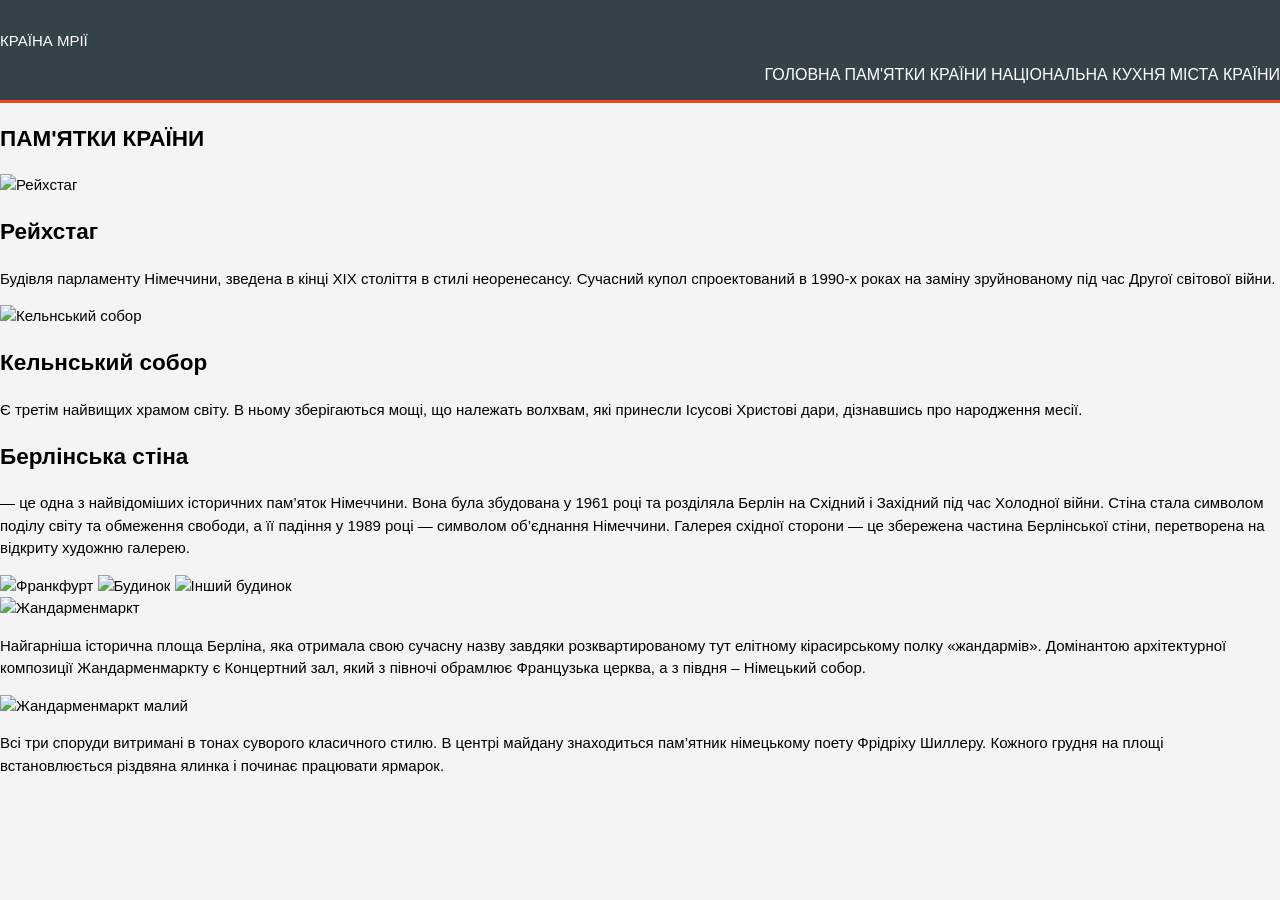
==== index.html @ b50834eb "Update index.html" ====
<!DOCTYPE html>
<html lang="ru">
<head>
  <meta charset="UTF-8">
  <meta name="viewport" content="width=device-width, initial-scale=1.0">
  <title>Країна мрії</title>
  <link href="https://fonts.googleapis.com/css2?family=Montserrat:wght@300;400;600&family=Playfair+Display:ital@0;1&display=swap" rel="stylesheet">

  <link rel="stylesheet" href="style.css">
</head>
<body>

<header>
  <div class="logo">КРАЇНА МРІЇ</div>
  <nav>
    <a href="#">ГОЛОВНА</a>
    <a href="#">ПАМ'ЯТКИ КРАЇНИ</a>
    <a href="#">НАЦІОНАЛЬНА КУХНЯ</a>
    <a href="#">МІСТА КРАЇНИ</a>
  </nav>
</header>

<section class="hero"></section>
<section class="intro"> 
  <h1>ПАМ'ЯТКИ КРАЇНИ</h1>
</section>
<div class="line"></div>
<div class="dot"></div>

<section class="events">
  <div class="event-card">
    <img src="https://mklub.com.ua/wp-content/uploads/2024/07/002-6.jpg" alt="Рейхстаг">
    <div class="event-text">
      <h2>Рейхстаг</h2>
      <p>Будівля парламенту Німеччини, зведена в кінці XIX століття в стилі неоренесансу. Сучасний купол спроектований в 1990-х роках на заміну зруйнованому під час Другої світової війни.</p>
    </div>
  </div>
  <div class="event-card">
    <img src="https://mklub.com.ua/wp-content/uploads/2024/07/005-6.jpg" alt="Кельнський собор">
    <div class="event-text">
      <h2>Кельнський собор</h2>
      <p>Є третім найвищих храмом світу. В ньому зберігаються мощі, що належать волхвам, які принесли Ісусові Христові дари, дізнавшись про народження месії.</p>
    </div>
  </div>
</section>

<section class="travel-section">
  <div class="travel-text-column">
    <h1>Берлінська стіна</h1>
    <p>— це одна з найвідоміших історичних пам’яток Німеччини. Вона була збудована у 1961 році та розділяла Берлін на Східний і Західний під час Холодної війни. Стіна стала символом поділу світу та обмеження свободи, а її падіння у 1989 році — символом об’єднання Німеччини. Галерея східної сторони — це збережена частина Берлінської стіни, перетворена на відкриту художню галерею.</p>
  </div>    
  <div class="carousel-images">
    <img src="https://aristipp.com/wp-content/uploads/2025/07/Frankfurt-am-Main.jpg" alt="Франкфурт">
    <img src="https://senfil.net/uploads/posts/2021-08/senfil.net_1629647332_1.jpg" alt="Будинок">
    <img src="https://senfil.net/uploads/posts/2021-08/senfil.net_1629647332_1.jpg" alt="Інший будинок">
  </div>
</section>

<section class="museum">
  <div class="big">
    <img src="https://mklub.com.ua/wp-content/uploads/2021/10/018.jpg" alt="Жандарменмаркт">
    <p>Найгарніша історична площа Берліна, яка отримала свою сучасну назву завдяки розквартированому тут елітному кірасирському полку «жандармів». Домінантою архітектурної композиції Жандарменмаркту є Концертний зал, який з півночі обрамлює Французька церква, а з півдня – Німецький собор.</p>
  </div>
  <div class="right">
    <div class="small">
      <img src="https://mklub.com.ua/wp-content/uploads/2021/10/018.jpg" alt="Жандарменмаркт малий">
      <p>Всі три споруди витримані в тонах суворого класичного стилю. В центрі майдану знаходиться пам’ятник німецькому поету Фрідріху Шиллеру. Кожного грудня на площі встановлюється різдвяна ялинка і починає працювати ярмарок.</p>
    </div>
  </div>
</section>

</body>
</html>
---- style.css ----
body{
  font: 15px/1.5 Arial, Helvetica,sans-serif;
  padding:0;
  margin:0;
  background-color:#f4f4f4;
}

/* Global */
.container{
  width:80%;
  margin:auto;
  overflow:hidden;
}

ul{
  margin:0;
  padding:0;
}

.button_1{
  height:38px;
  background:#e8491d;
  border:0;
  padding-left: 20px;
  padding-right:20px;
  color:#ffffff;
}

.dark{
  padding:15px;
  background:#35424a;
  color:#ffffff;
  margin-top:10px;
  margin-bottom:10px;
}

/* Header **/
header{
  background:#35424a;
  color:#ffffff;
  padding-top:30px;
  min-height:70px;
  border-bottom:#e8491d 3px solid;
}

header a{
  color:#ffffff;
  text-decoration:none;
  text-transform: uppercase;
  font-size:16px;
}

header li{
  float:left;
  display:inline;
  padding: 0 20px 0 20px;
}

header #branding{
  float:left;
}

header #branding h1{
  margin:0;
}

header nav{
  float:right;
  margin-top:10px;
}

header .highlight, header .current a{
  color:#e8491d;
  font-weight:bold;
}

header a:hover{
  color:#cccccc;
  font-weight:bold;
}

/* Showcase */
#showcase{
  min-height:400px;
  background:url('../img/showcase.jpg') no-repeat;
  background-position: center;
  background-size: cover;
  text-align:center;
  color:#ffffff;
}

#showcase h1{
  margin-top:100px;
  font-size:55px;
  margin-bottom:10px;
}

#showcase p{
  font-size:20px;
}

/* Newsletter */
#newsletter{
  padding:15px;
  color:#ffffff;
  background:#35424a
}

#newsletter h1{
  float:left;
}

#newsletter form {
  float:right;
  margin-top:15px;
}

#newsletter input[type="email"]{
  padding:4px;
  height:25px;
  width:250px;
}

/* Boxes */
#boxes{
  margin-top:20px;
}

#boxes .box{
  float:left;
  text-align: center;
  width:30%;
  padding:10px;
}

#boxes .box img{
  width:90px;
}

/* Sidebar */
aside#sidebar{
  float:right;
  width:30%;
  margin-top:10px;
}

aside#sidebar .quote input, aside#sidebar .quote textarea{
  width:90%;
  padding:5px;
}

/* Main-col */
article#main-col{
  float:left;
  width:65%;
}

/* Services */
ul#services li{
  list-style: none;
  padding:20px;
  border: #cccccc solid 1px;
  margin-bottom:5px;
  background:#e6e6e6;
}

footer{
  padding:20px;
  margin-top:20px;
  color:#ffffff;
  background-color:#e8491d;
  text-align: center;
}

/* Media Queries */
@media(max-width: 768px){
  header #branding,
  header nav,
  header nav li,
  #newsletter h1,
  #newsletter form,
  #boxes .box,
  article#main-col,
  aside#sidebar{
    float:none;
    text-align:center;
    width:100%;
  }

  header{
    padding-bottom:20px;
  }

  #showcase h1{
    margin-top:40px;
  }

  #newsletter button, .quote button{
    display:block;
    width:100%;
  }

  #newsletter form input[type="email"], .quote input, .quote textarea{
    width:100%;
    margin-bottom:5px;
  }
}
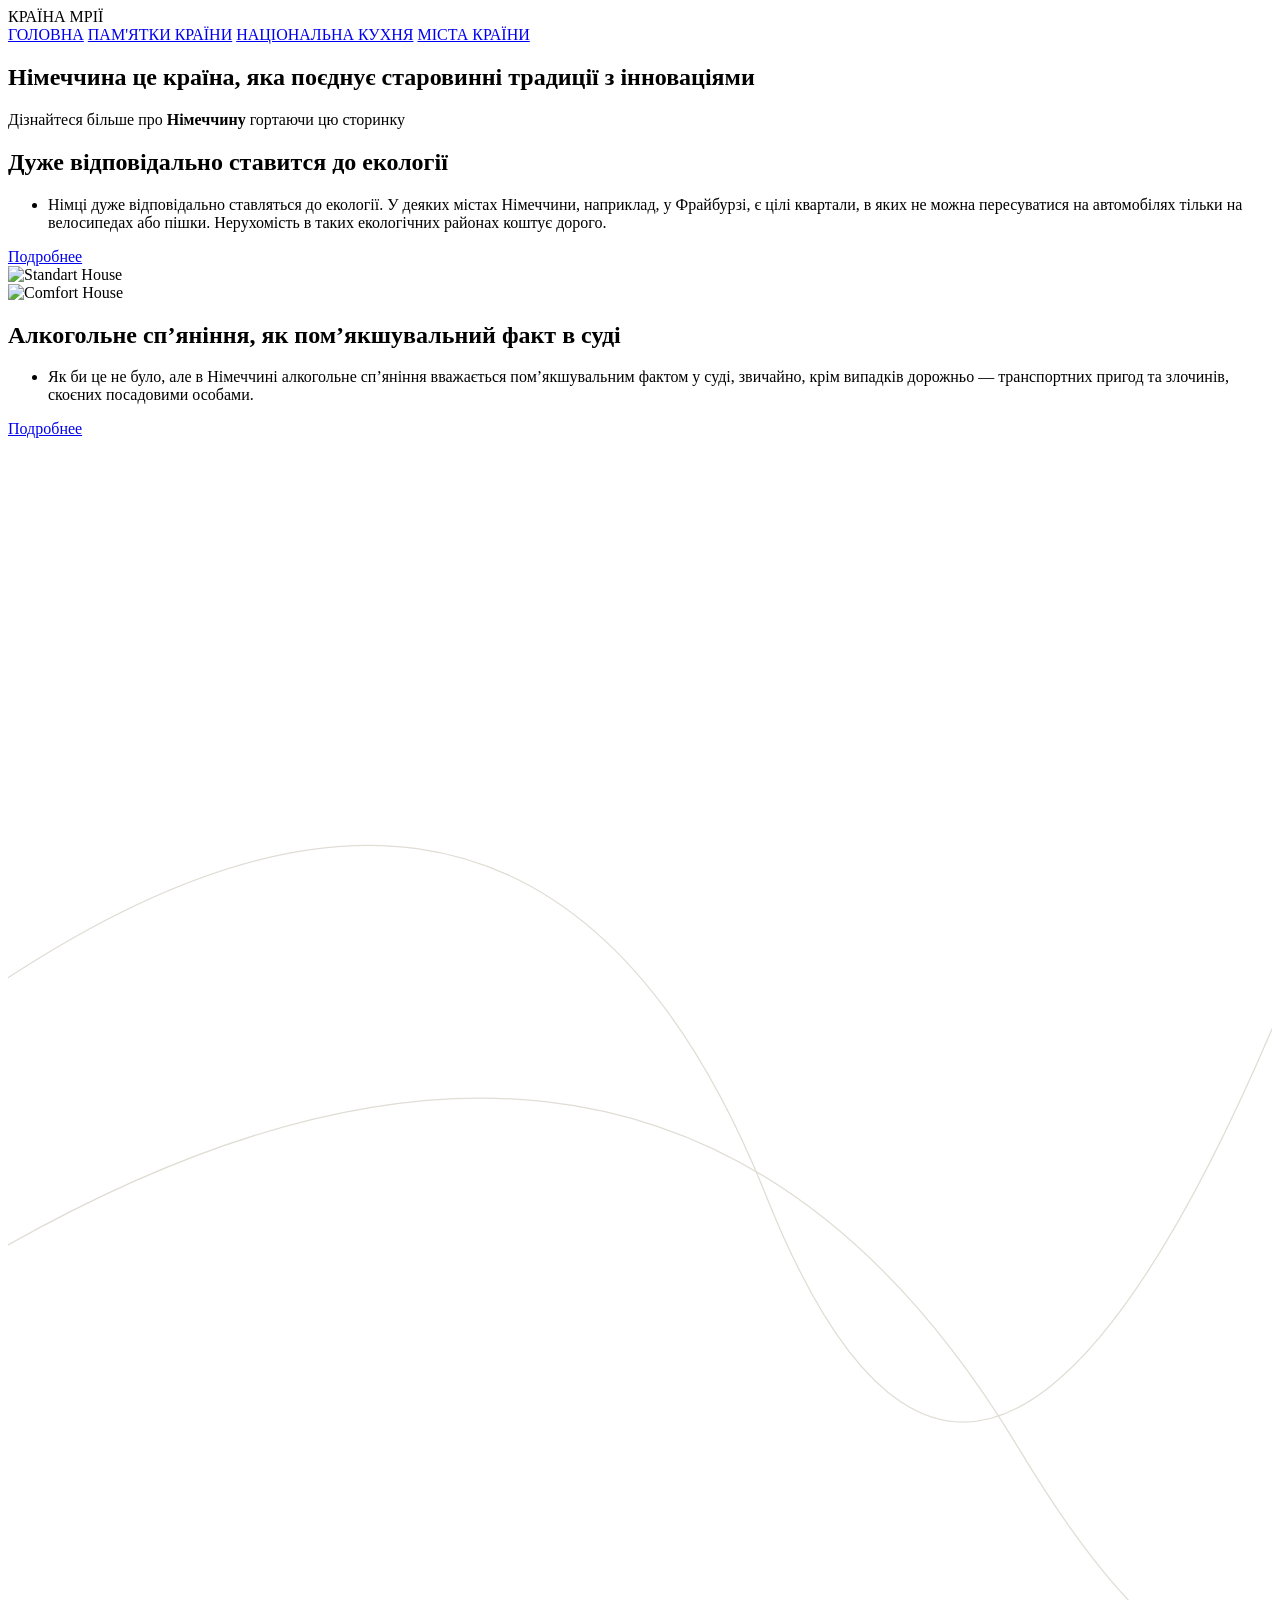
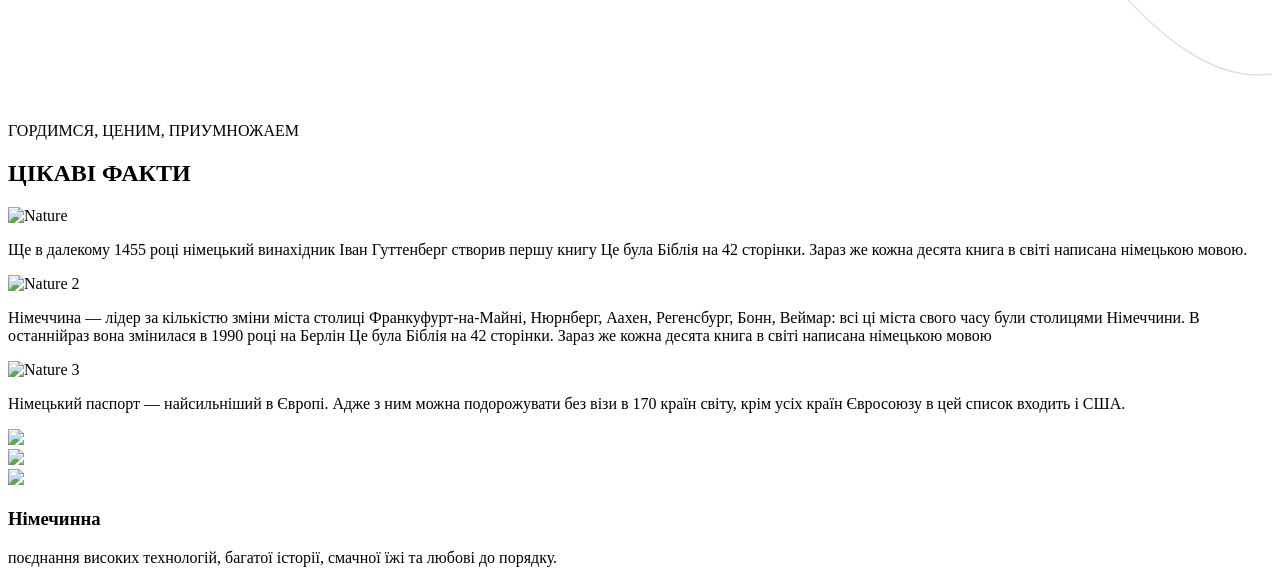
==== commit 656052af: "Add files via upload" ====
--- a/index.html
+++ b/index.html
@@ -1,73 +1,126 @@
 <!DOCTYPE html>
 <html lang="ru">
 <head>
-  <meta charset="UTF-8">
-  <meta name="viewport" content="width=device-width, initial-scale=1.0">
-  <title>Країна мрії</title>
-  <link href="https://fonts.googleapis.com/css2?family=Montserrat:wght@300;400;600&family=Playfair+Display:ital@0;1&display=swap" rel="stylesheet">
-
-  <link rel="stylesheet" href="style.css">
-</head>
-<body>
+ 
+    <meta charset="UTF-8">
+    <meta name="viewport" content="width=device-width, initial-scale=1.0">
+    <title>Країна мрії</title>
+    <link href="https://fonts.googleapis.com/css2?family=Montserrat:wght@300;400;600&family=Playfair+Display:ital@0;1&display=swap" rel="stylesheet"> 
+  <body>
 
 <header>
-  <div class="logo">КРАЇНА МРІЇ</div>
-  <nav>
-    <a href="#">ГОЛОВНА</a>
-    <a href="#">ПАМ'ЯТКИ КРАЇНИ</a>
-    <a href="#">НАЦІОНАЛЬНА КУХНЯ</a>
-    <a href="#">МІСТА КРАЇНИ</a>
-  </nav>
-</header>
+    <div class="logo">КРАЇНА МРІЇ</div>
+    <nav>
+        <a href="#">ГОЛОВНА</a>
+        <a href="#">ПАМ'ЯТКИ КРАЇНИ</a>
+        <a href="#">НАЦІОНАЛЬНА КУХНЯ</a>
+        <a href="#">МІСТА КРАЇНИ</a>
+       
+    </nav>
+    </header>
+    <section class="hero"></section>
+<section class="intro">
+    <h1>Німеччина це країна, яка поєднує старовинні традиції з інноваціями</h1>
+  <div class="divider-container">
+    <div class="line"></div>
+    <div class="dot"></div>
+    <div class="line"></div>
+</div>
+    <p> Дізнайтеся більше про<strong> Німеччину</strong> гортаючи цю сторинку</p>
+</section>
+     
+    <section class="house-section">
+    <div class="house-card">
+        <div class="house-info">
+            <h2>Дуже відповідально ставится до екології</h2>
+            <ul>
+                <li>Німці дуже відповідально ставляться до екології. У деяких містах
 
-<section class="hero"></section>
-<section class="intro"> 
-  <h1>ПАМ'ЯТКИ КРАЇНИ</h1>
+Німеччини, наприклад, у Фрайбурзі, є цілі квартали, в яких не можна пересуватися на автомобілях тільки на велосипедах або пішки. Нерухомість в таких екологічних районах коштує дорого.</li>
+               
+            </ul>
+            <a href="#" class="btn-more">Подробнее</a>
+        </div>
+        <img src="https://ecoaction.org.ua/wp-content/uploads/2020/06/economy-environment.jpg" alt="Standart House" class="house-image">
+    </div>
+
+    <div class="house-card reverse">
+        <img src="https://sfera.fm/assets/media/articles/94995/d87fa5a814514f7e0141b5ea3ff4baeaf63dd968.jpg" alt="Comfort House" class="house-image">
+        <div class="house-info">
+            <h2>Алкогольне сп’яніння, як пом’якшувальний факт в суді</h2>
+            <ul>
+                <li>Як би це не було, але в Німеччині алкогольне сп’яніння вважається пом’якшувальним фактом у суді, звичайно, крім випадків дорожньо — транспортних пригод та злочинів, скоєних посадовими особами. </li>
+                
+            </ul>
+            <a href="#" class="btn-more">Подробнее</a>
+                  </div>
+    </div>
 </section>
-<div class="line"></div>
-<div class="dot"></div>
+    <div class="background-decor">
+        <svg viewBox="0 0 1000 1000" preserveAspectRatio="none">
+            <path d="M-100,500 Q400,100 600,600 T1100,200" fill="none" stroke="#e0ddd5" stroke-width="1"/>
+            <path d="M-100,700 Q500,300 800,800 T1200,400" fill="none" stroke="#e0ddd5" stroke-width="1"/>
+        </svg>
+    </div>
 
-<section class="events">
-  <div class="event-card">
-    <img src="https://mklub.com.ua/wp-content/uploads/2024/07/002-6.jpg" alt="Рейхстаг">
-    <div class="event-text">
-      <h2>Рейхстаг</h2>
-      <p>Будівля парламенту Німеччини, зведена в кінці XIX століття в стилі неоренесансу. Сучасний купол спроектований в 1990-х роках на заміну зруйнованому під час Другої світової війни.</p>
-    </div>
+    
+        <main class="container">
+        <section class="mission-header">
+            <p class="subtitle">ГОРДИМСЯ, ЦЕНИМ, ПРИУМНОЖАЕМ</p>
+            <h1 class="main-title">ЦІКАВІ ФАКТИ</h1>
+        </section>
+
+        <section class="mission-grid">
+            <div class="mission-item">
+                <div class="image-wrapper">
+                    <img src="https://book24.ua/upload/iblock/2f2/2f24f0cec53d815748d86e363797138b.jpg" alt="Nature">
+                </div>
+                <p class="description">
+                   Ще в далекому 1455 році німецький винахідник Іван Гуттенберг створив першу книгу
+      Це була Біблія на 42 сторінки. Зараз же кожна десята книга в світі написана німецькою мовою.
+                </p>
+            </div>
+
+            <div class="mission-item">
+                <div class="image-wrapper">
+                    <img src="https://pohcdn.com/sites/default/files/styles/paragraph__live_banner__lb_image__1880bp/public/live_banner/germany-0.jpg" alt="Nature 2">
+                </div>
+                <p class="description">
+                    Німеччина — лідер за кількістю зміни міста столиці
+    
+      Франкуфурт-на-Майні, Нюрнберг, Аахен, Регенсбург, Бонн, Веймар: всі ці міста свого часу були столицями Німеччини. В останнійраз вона змінилася в 1990 році на Берлін      Це була Біблія на 42 сторінки. Зараз же кожна десята книга в світі написана німецькою мовою
+                </p>
+            </div>
+
+            <div class="mission-item">
+                <div class="image-wrapper">
+                    <img src="https://www.timetax.pl/wp-content/uploads/2024/08/munch-1-1024x505.png.webp" alt="Nature 3">
+                </div>
+                <p class="description">
+                    Німецький паспорт — найсильніший в Європі.
+    
+    Адже з ним можна подорожувати без візи в 170 країн світу, крім усіх країн Євросоюзу в цей список входить і США.
+                </p>
+            </div>
+        </section>
+          <div class="cards">
+
+  <div class="card">
+    <img src=" https://encrypted-tbn0.gstatic.com/images?q=tbn:ANd9GcTvtgXDluDqaObwV7pz-eYmj_T4MxXREr8Cc8jI2WtOKA&s=10">
   </div>
-  <div class="event-card">
-    <img src="https://mklub.com.ua/wp-content/uploads/2024/07/005-6.jpg" alt="Кельнський собор">
-    <div class="event-text">
-      <h2>Кельнський собор</h2>
-      <p>Є третім найвищих храмом світу. В ньому зберігаються мощі, що належать волхвам, які принесли Ісусові Христові дари, дізнавшись про народження месії.</p>
-    </div>
+
+  <div class="card">
+    <img src="https://encrypted-tbn0.gstatic.com/images?q=tbn:ANd9GcTJXT5QLU2t-krlLWktOmD2DzXoxKh-3HcHkA&s">
   </div>
-</section>
 
-<section class="travel-section">
-  <div class="travel-text-column">
-    <h1>Берлінська стіна</h1>
-    <p>— це одна з найвідоміших історичних пам’яток Німеччини. Вона була збудована у 1961 році та розділяла Берлін на Східний і Західний під час Холодної війни. Стіна стала символом поділу світу та обмеження свободи, а її падіння у 1989 році — символом об’єднання Німеччини. Галерея східної сторони — це збережена частина Берлінської стіни, перетворена на відкриту художню галерею.</p>
-  </div>    
-  <div class="carousel-images">
-    <img src="https://aristipp.com/wp-content/uploads/2025/07/Frankfurt-am-Main.jpg" alt="Франкфурт">
-    <img src="https://senfil.net/uploads/posts/2021-08/senfil.net_1629647332_1.jpg" alt="Будинок">
-    <img src="https://senfil.net/uploads/posts/2021-08/senfil.net_1629647332_1.jpg" alt="Інший будинок">
+  <div class="card">
+    <img src="https://blog.likebus.ua/wp-content/uploads/2025/08/pravila-1024x768.webp">
   </div>
-</section>
 
-<section class="museum">
-  <div class="big">
-    <img src="https://mklub.com.ua/wp-content/uploads/2021/10/018.jpg" alt="Жандарменмаркт">
-    <p>Найгарніша історична площа Берліна, яка отримала свою сучасну назву завдяки розквартированому тут елітному кірасирському полку «жандармів». Домінантою архітектурної композиції Жандарменмаркту є Концертний зал, який з півночі обрамлює Французька церква, а з півдня – Німецький собор.</p>
-  </div>
-  <div class="right">
-    <div class="small">
-      <img src="https://mklub.com.ua/wp-content/uploads/2021/10/018.jpg" alt="Жандарменмаркт малий">
-      <p>Всі три споруди витримані в тонах суворого класичного стилю. В центрі майдану знаходиться пам’ятник німецькому поету Фрідріху Шиллеру. Кожного грудня на площі встановлюється різдвяна ялинка і починає працювати ярмарок.</p>
-    </div>
-  </div>
-</section>
-
-</body>
-</html>
+</div>
+          <div class="content-center">
+    <h3>Німечинна</h3>
+    <p>поєднання високих технологій, багатої історії, смачної їжі та любові до порядку.</p>
+</div>
+          </head>
+  </body>
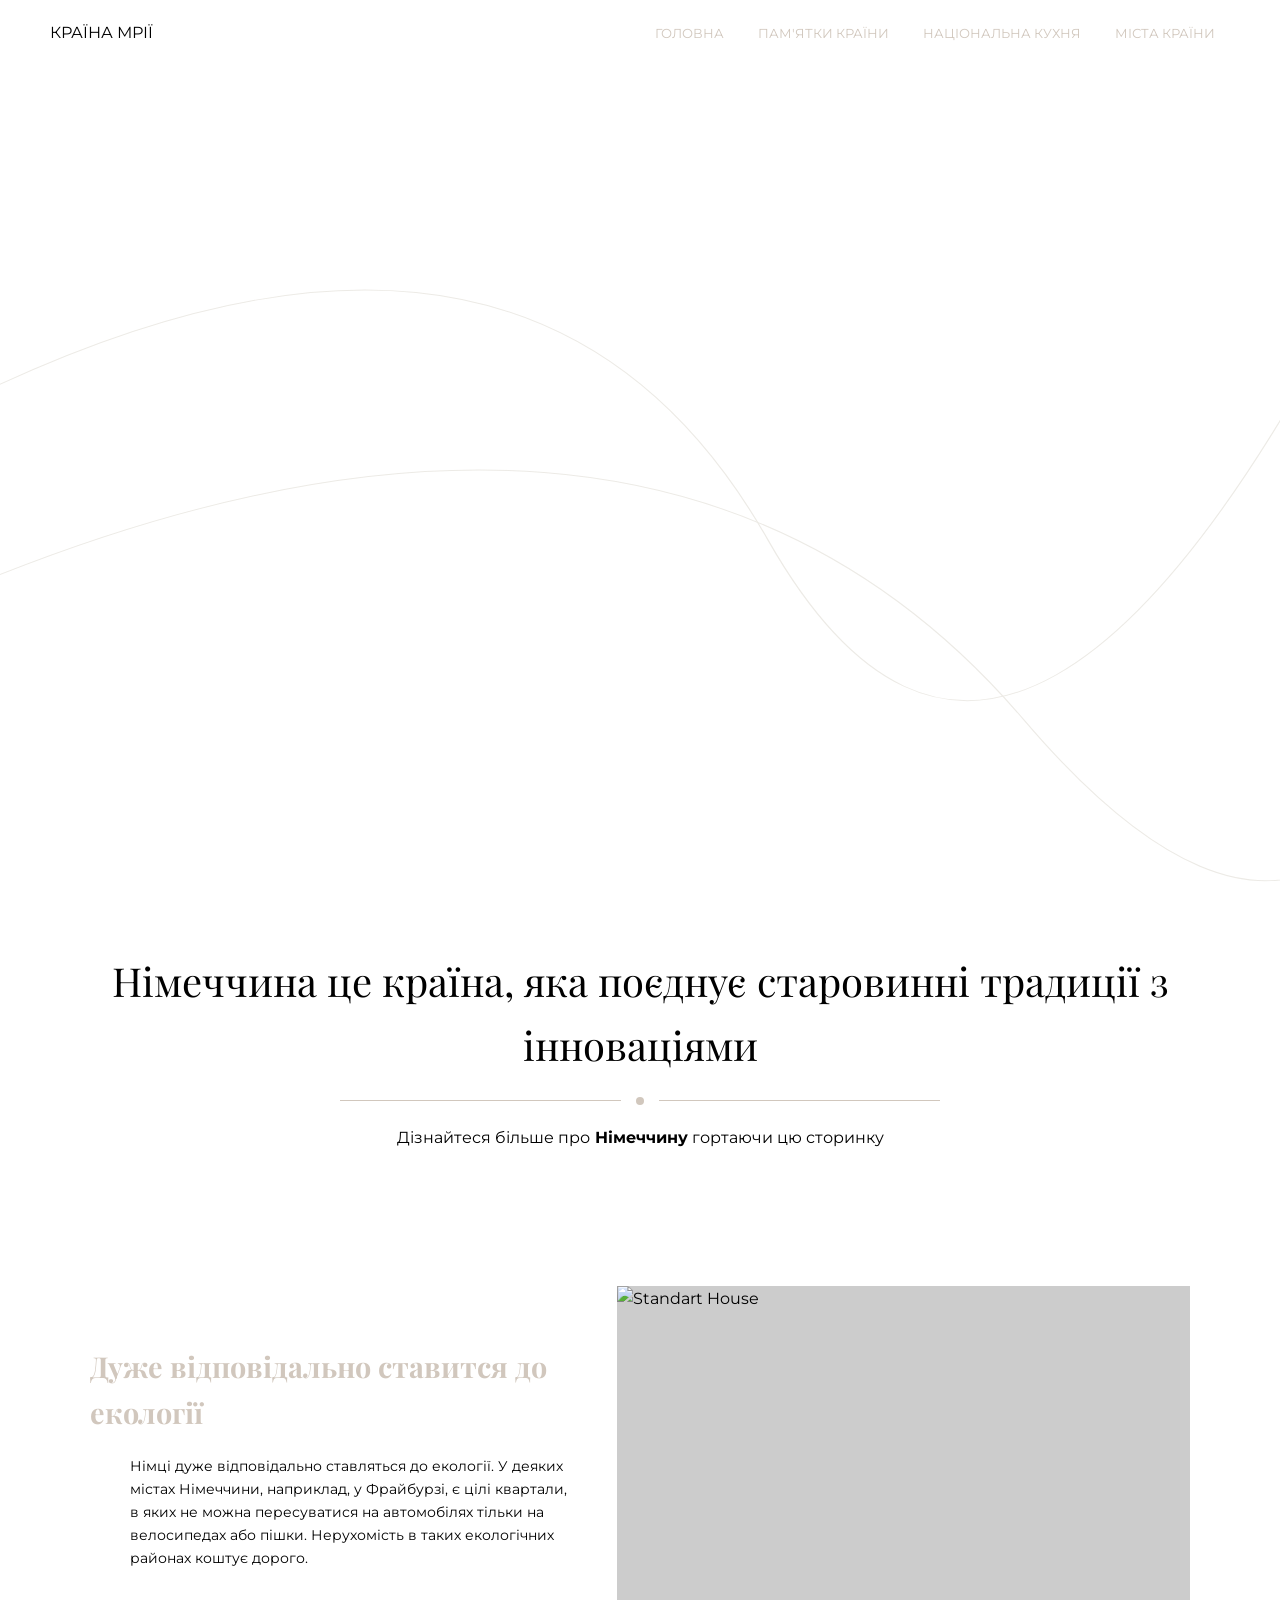
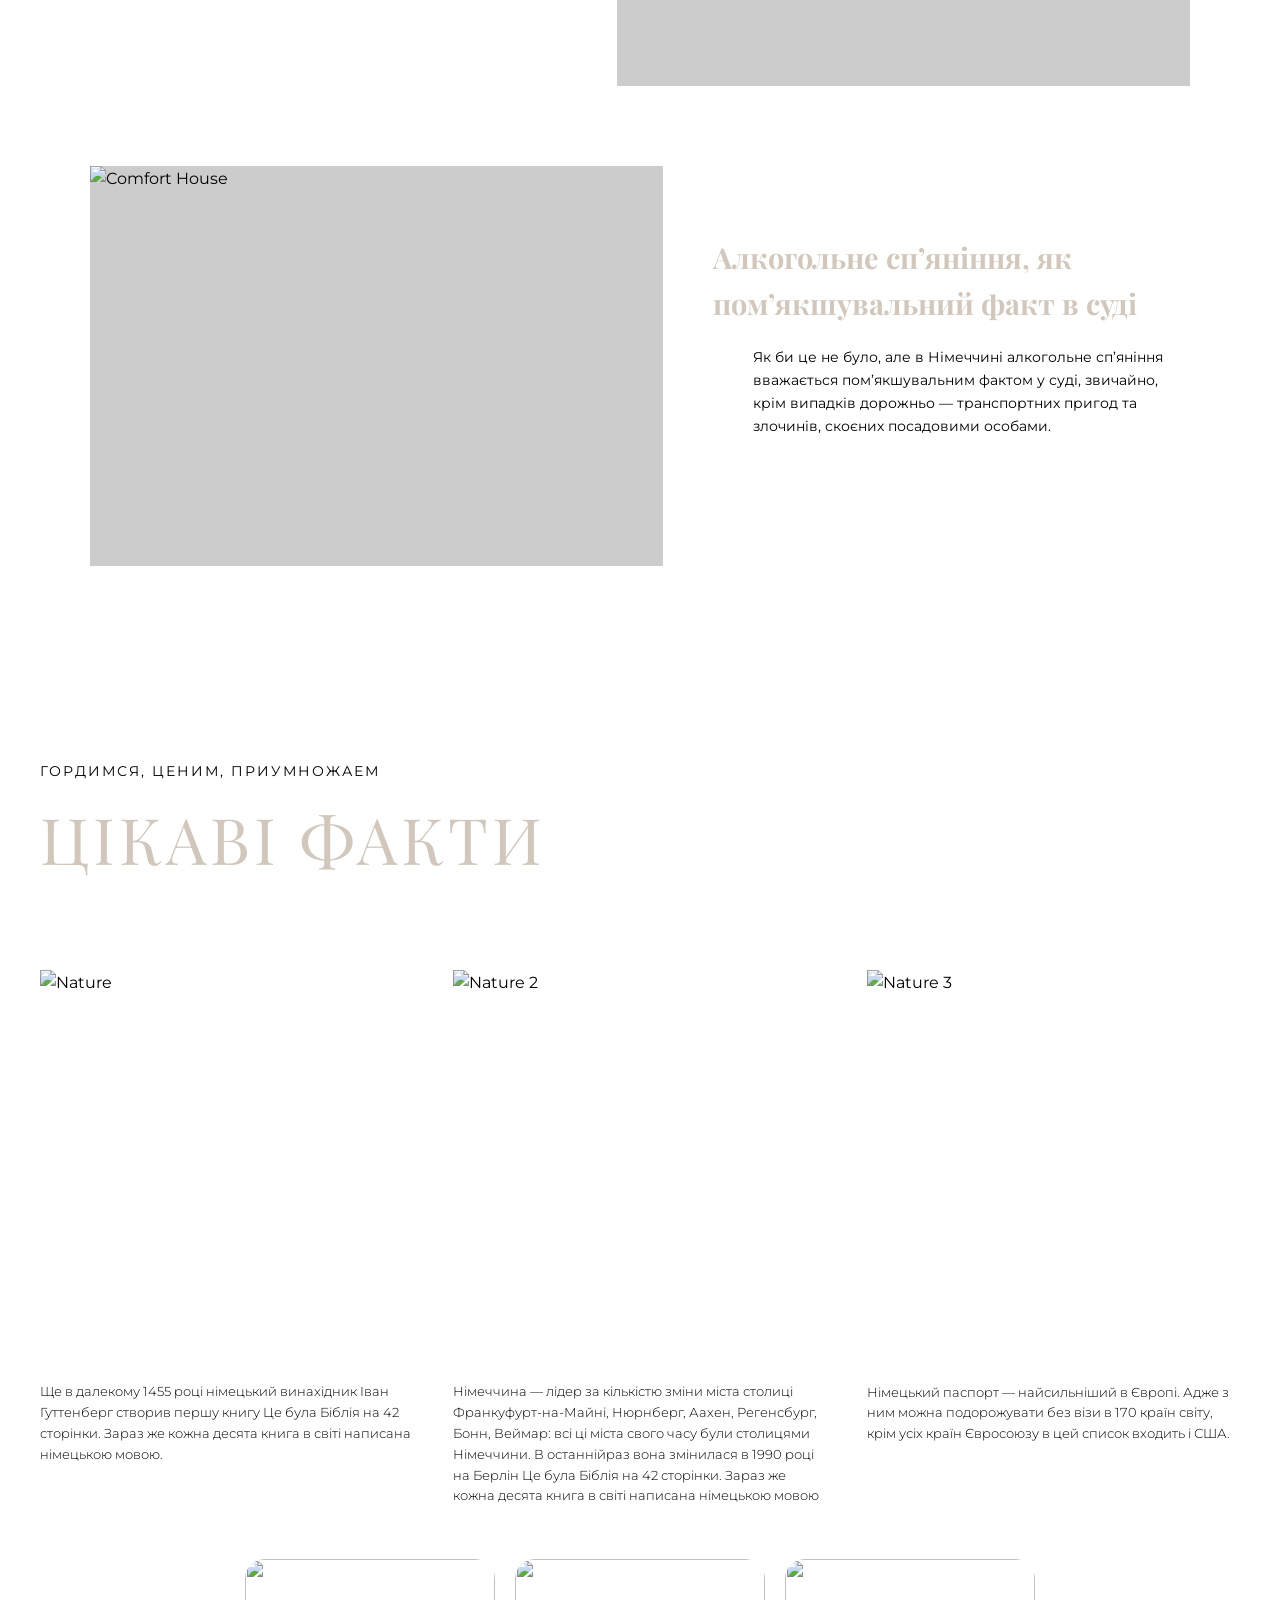
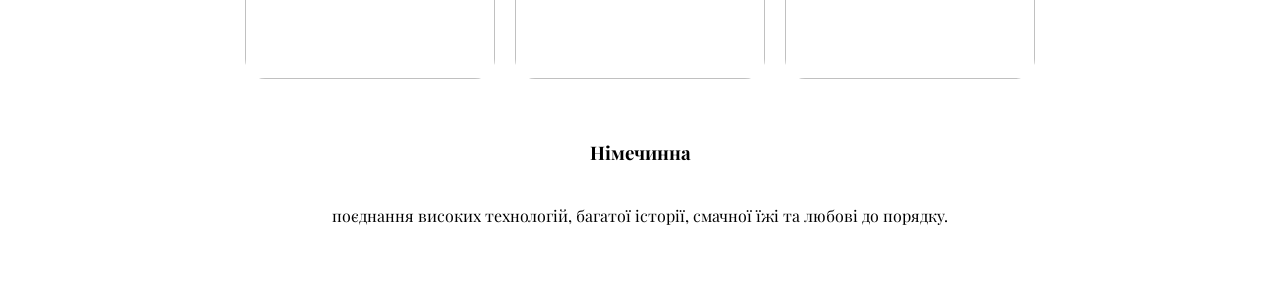
==== commit 193ca45b: "Update index.html" ====
--- a/index.html
+++ b/index.html
@@ -1,12 +1,13 @@
 <!DOCTYPE html>
 <html lang="ru">
 <head>
- 
     <meta charset="UTF-8">
     <meta name="viewport" content="width=device-width, initial-scale=1.0">
     <title>Країна мрії</title>
     <link href="https://fonts.googleapis.com/css2?family=Montserrat:wght@300;400;600&family=Playfair+Display:ital@0;1&display=swap" rel="stylesheet"> 
-  <body>
+    <link rel="stylesheet" href="style.css">
+</head>
+<body>
 
 <header>
     <div class="logo">КРАЇНА МРІЇ</div>
@@ -123,4 +124,4 @@
     <p>поєднання високих технологій, багатої історії, смачної їжі та любові до порядку.</p>
 </div>
           </head>
-  </body>+  </body>
--- a/style.css
+++ b/style.css
@@ -0,0 +1,332 @@
+root {
+            --bg-color: #e5e0d8;
+            --text-color: #4a4a4a;
+            --accent-color: #8c7a6b;
+            --white: #ffffff;
+        }
+
+        body {
+            margin: 0;
+            padding: 0;
+            font-family: 'Montserrat', sans-serif;
+            background-color: var(--bg-color);
+            color: var(--text-color);
+            line-height: 1.6;
+        }
+
+        /* Header */
+        header {
+            display: flex;
+            justify-content: space-between;
+            align-items: center;
+            padding: 20px 50px;
+            background: white;
+            position: relative;
+            width: 100%;
+            box-sizing: border-box;
+            z-index: 10;
+        }
+
+
+        logo { font-weight: 600;
+          letter-spacing: 2px;
+          color:#d1c7bd; }
+       
+        nav a {
+            margin: 0 15px;
+            text-decoration: none;
+            color:  #d1c7bd;
+            font-size: 0.8rem;
+            text-transform: uppercase;
+        }
+
+        .btn-book {
+            border: 1px solid var(--white);
+            padding: 8px 20px;
+            color: var(--white);
+            text-decoration: none;
+            font-size: 0.8rem;
+        }
+
+        /* Hero Section */
+        .hero {
+            height: 80vh;
+            background: url('https://images.unsplash.com/photo-1510798831971-661eb04b3739?auto=format&fit=crop&q=80&w=2000') center/cover no-repeat;
+            display: flex;
+            align-items: flex-end;
+            padding-bottom: 50px;
+        }
+
+        
+        .intro {
+            text-align: center;
+            padding: 80px 20px;
+        }
+
+        .intro h1 {
+            font-family:'Playfair Display',serif;
+            font-weight: normal;
+            font-size: 2.5rem;
+            margin-bottom: 10px;
+         
+        }
+.divider-container {
+    display: flex;
+    align-items: center;
+    justify-content: center;
+    max-width: 600px; 
+    margin: 20px auto; 
+}
+
+
+.line {
+    flex: 1; 
+    height: 1px; 
+    background-color: #d1c7bd; 
+}
+
+
+.dot {
+    width: 8px;
+    height: 8px;
+    background-color: #d1c7bd; 
+    border-radius: 50%; 
+    margin: 0 15px; 
+}
+
+.about-block {
+  display: fl
+  align-items: center;
+  gap: 40px;
+  margin: 50px auto;
+  max-width: 1000px;
+   margin-left: 0;
+
+}
+
+
+
+
+.about {
+  justify-content: space-between;
+  align-items: flex-start;
+}
+
+.about-text {
+  width: 120%;
+  color: black;
+ 
+}
+
+.about-text p {
+  margin-bottom: 30px;
+  line-height: 1.5;
+  color:white;
+}
+.btn {
+  padding: 10px 20px;
+  background: black;
+  color: white;
+  border: none;
+  border-radius: 10px;
+  cursor: pointer;
+}
+
+        
+        .house-section {
+            max-width: 1100px;
+            margin: 0 auto;
+            padding: 40px 20px;
+        }
+
+        .house-card {
+            display: grid;
+            grid-template-columns: 1fr 1.2fr;
+            gap: 50px;
+            align-items: center;
+            margin-bottom: 80px;
+        }
+
+        .house-card.reverse {
+            grid-template-columns: 1.2fr 1fr;
+        }
+
+        .house-image {
+            width: 100%;
+            height: 400px;
+            background-color: #ccc;
+            object-fit: cover;
+        }
+
+        .house-info h2 {
+            font-size: 1.8rem;
+            margin-bottom: 20px;
+          font-family: 'Playfair Display', serif; 
+          color: #d1c7bd; 
+        }
+
+        .house-info ul li{
+            list-style: none;
+            padding: 0;
+            font-size: 0.9rem;
+          margin-bottom: 8px;
+            position: relative;
+        }
+
+            
+       
+
+        .btn-more {
+            display: inline-block;
+            margin-top: 25px;
+            padding: 10px 40px;
+            background-color: var(--accent-color);
+            color: white;
+            text-decoration: none;
+            font-size: 0.9rem;
+        }
+
+        
+        .rules-section {
+            background-color: #dfd9cf;
+            padding: 80px 50px;
+            text-align: center;
+        }
+
+        .rules-grid {
+            display: grid;
+            grid-template-columns: 1fr 1fr;
+            gap: 40px;
+            text-align: left;
+            max-width: 1100px;
+            margin: 40px auto 0;
+            font-size: 0.85rem;
+        }
+
+        .rule-item h4 { margin-bottom: 10px; text-transform: uppercase; }
+
+        @media (max-width: 768px) {
+            .house-card, .house-card.reverse { grid-template-columns: 1fr; }
+            .rules-grid { grid-template-columns: 1fr; }
+            header { flex-direction: column; gap: 15px; }
+        }
+
+.background-decor {
+    position: fixed;
+    top: 0;
+    left: 0;
+    width: 100%;
+    height: 100%;
+    z-index: -1;
+    opacity: 0.6;
+}
+
+.background-decor svg {
+    width: 100%;
+    height: 100%;
+}
+
+
+.top-nav {
+    display: flex;
+    justify-content: space-between;
+    padding: 20px 40px;
+    font-size: 12px;
+    text-transform: lowercase;
+    color: var(--text-light);
+}
+
+
+.container {
+    max-width: 1200px;
+    margin: 0 auto;
+    padding: 60px 20px;
+}
+
+.mission-header {
+    margin-bottom: 80px;
+}
+
+.subtitle {
+    font-size: 14px;
+    letter-spacing: 2px;
+    margin-bottom: 5px;
+    
+}
+
+.main-title {
+    font-family: var(--accent-font);
+    font-size: 64px;
+    font-weight: 400;
+    margin: 0;
+    letter-spacing: 4px;
+    text-transform: uppercase;
+  font-family: 'Playfair Display';
+  color: #d1c7bd; 
+}
+
+
+.mission-grid {
+    display: grid;
+    grid-template-columns: repeat(3, 1fr);
+    gap: 40px;
+    align-items: start;
+}
+
+.mission-item {
+    display: flex;
+    flex-direction: column;
+}
+
+.image-wrapper {
+    width: 100%;
+    aspect-ratio: 1 / 1;
+    overflow: hidden;
+    margin-bottom: 25px;
+}
+
+.image-wrapper img {
+    width: 100%;
+    height: 100%;
+    object-fit: cover;
+    filter: grayscale(20%);
+}
+
+.description {
+    font-size: 13px;
+    line-height: 1.6;
+    color: var(--text-main);
+    font-weight: 300;
+}
+
+.cards {
+  display: flex;
+  justify-content: center;
+  gap: 20px;
+  margin: 40px auto;
+}
+
+
+.card {
+  width: 250px;
+  height: 120px;
+  border-radius: 20px;
+  overflow: hidden; 
+}
+
+
+.card img {
+  width: 100%;
+  height: 100%;
+  object-fit: cover;
+}
+.content-center {
+    display: flex;
+    flex-direction: column; 
+    align-items: center;     
+    text-align: center;         
+    max-width: 800px;       
+    margin: 0 auto;         
+    padding: 0 20px;
+  font-family:'Playfair Display',serif;
+}
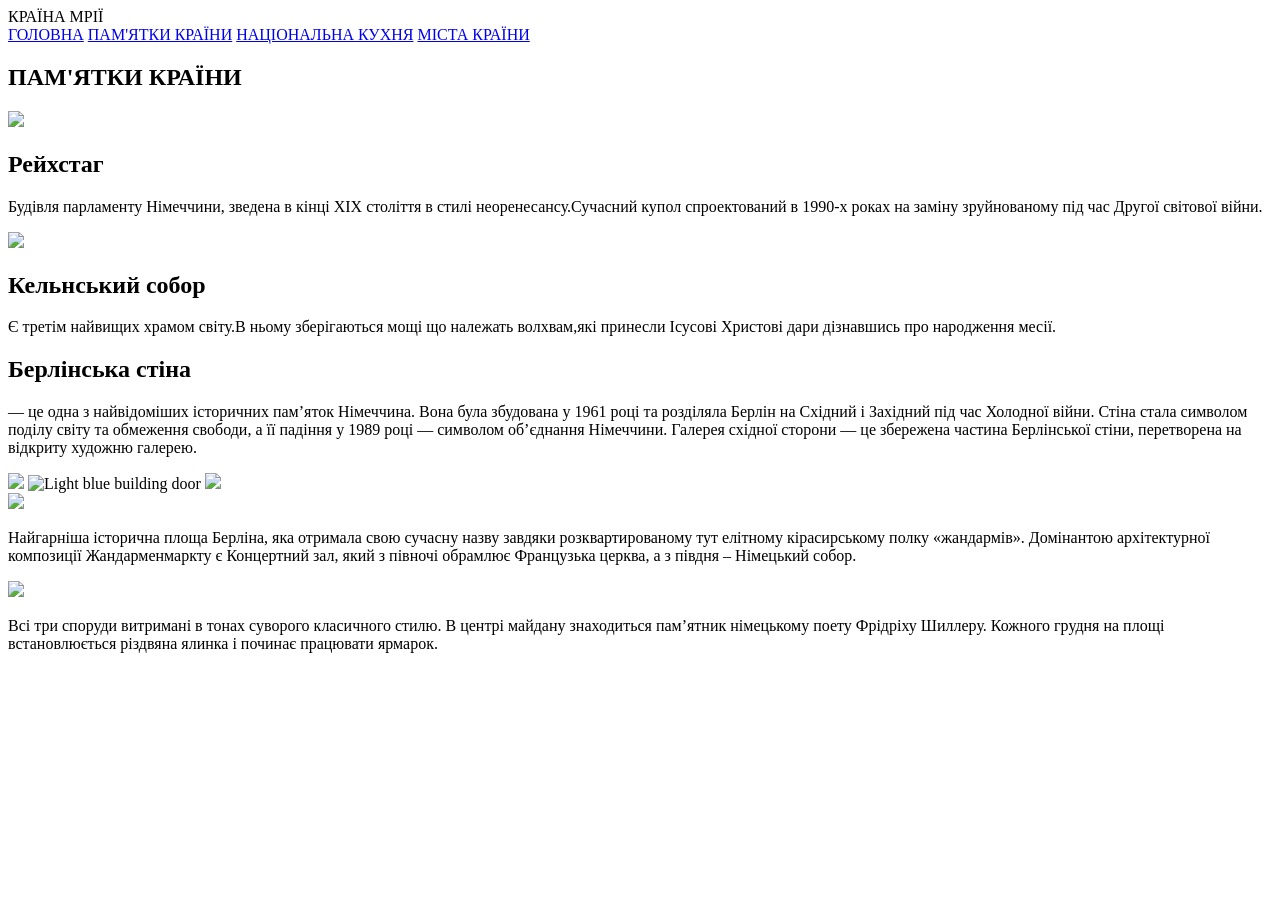
==== commit b9779222: "Add files via upload" ====
--- a/index.html
+++ b/index.html
@@ -1,13 +1,12 @@
 <!DOCTYPE html>
 <html lang="ru">
 <head>
+ 
     <meta charset="UTF-8">
     <meta name="viewport" content="width=device-width, initial-scale=1.0">
     <title>Країна мрії</title>
     <link href="https://fonts.googleapis.com/css2?family=Montserrat:wght@300;400;600&family=Playfair+Display:ital@0;1&display=swap" rel="stylesheet"> 
-    <link rel="stylesheet" href="style.css">
-</head>
-<body>
+  <body>
 
 <header>
     <div class="logo">КРАЇНА МРІЇ</div>
@@ -19,109 +18,76 @@
        
     </nav>
     </header>
+    
     <section class="hero"></section>
-<section class="intro">
-    <h1>Німеччина це країна, яка поєднує старовинні традиції з інноваціями</h1>
-  <div class="divider-container">
+    <section class="intro">
+    <h1>ПАМ'ЯТКИ КРАЇНИ</h1>
+      </section>
     <div class="line"></div>
     <div class="dot"></div>
-    <div class="line"></div>
+    <section class="events">
+
+  
+  <div class="event-card">
+    <img src="https://mklub.com.ua/wp-content/uploads/2024/07/002-6.jpg">
 </div>
-    <p> Дізнайтеся більше про<strong> Німеччину</strong> гортаючи цю сторинку</p>
+    <div class="event-text">
+      <h2>Рейхстаг</h2>
+      
+      <p>
+        Будівля парламенту Німеччини, зведена в кінці XIX століття в стилі неоренесансу.Сучасний купол спроектований в 1990-х роках на заміну зруйнованому під час Другої світової війни.       
+      </p>
+       </div>
+  <div class="event-card">
+    <img src="https://mklub.com.ua/wp-content/uploads/2024/07/005-6.jpg">
+    <iv class="event-text">
+      <h2>Кельнський собор</h2>
+      <p>
+        Є третім найвищих храмом світу.В ньому зберігаються мощі що належать волхвам,які принесли Ісусові Христові дари дізнавшись про народження месії.
+      </p>     
+    </div>
+  </div>
+
 </section>
-     
-    <section class="house-section">
-    <div class="house-card">
-        <div class="house-info">
-            <h2>Дуже відповідально ставится до екології</h2>
-            <ul>
-                <li>Німці дуже відповідально ставляться до екології. У деяких містах
-
-Німеччини, наприклад, у Фрайбурзі, є цілі квартали, в яких не можна пересуватися на автомобілях тільки на велосипедах або пішки. Нерухомість в таких екологічних районах коштує дорого.</li>
-               
-            </ul>
-            <a href="#" class="btn-more">Подробнее</a>
-        </div>
-        <img src="https://ecoaction.org.ua/wp-content/uploads/2020/06/economy-environment.jpg" alt="Standart House" class="house-image">
-    </div>
-
-    <div class="house-card reverse">
-        <img src="https://sfera.fm/assets/media/articles/94995/d87fa5a814514f7e0141b5ea3ff4baeaf63dd968.jpg" alt="Comfort House" class="house-image">
-        <div class="house-info">
-            <h2>Алкогольне сп’яніння, як пом’якшувальний факт в суді</h2>
-            <ul>
-                <li>Як би це не було, але в Німеччині алкогольне сп’яніння вважається пом’якшувальним фактом у суді, звичайно, крім випадків дорожньо — транспортних пригод та злочинів, скоєних посадовими особами. </li>
-                
-            </ul>
-            <a href="#" class="btn-more">Подробнее</a>
-                  </div>
-    </div>
-</section>
-    <div class="background-decor">
-        <svg viewBox="0 0 1000 1000" preserveAspectRatio="none">
-            <path d="M-100,500 Q400,100 600,600 T1100,200" fill="none" stroke="#e0ddd5" stroke-width="1"/>
-            <path d="M-100,700 Q500,300 800,800 T1200,400" fill="none" stroke="#e0ddd5" stroke-width="1"/>
-        </svg>
+<section class="travel-section">
+    <div class="travel-text-column">
+        <h1>Берлінська стіна</h1>
+        <p> — це одна з найвідоміших історичних пам’яток Німеччина. Вона була збудована у 1961 році та розділяла Берлін на Східний і Західний під час Холодної війни. Стіна стала символом поділу світу та обмеження свободи, а її падіння у 1989 році — символом об’єднання Німеччини.
+Галерея східної сторони — це збережена частина Берлінської стіни, перетворена на відкриту художню галерею.</p>
     </div>
 
     
-        <main class="container">
-        <section class="mission-header">
-            <p class="subtitle">ГОРДИМСЯ, ЦЕНИМ, ПРИУМНОЖАЕМ</p>
-            <h1 class="main-title">ЦІКАВІ ФАКТИ</h1>
-        </section>
+            
+        
 
-        <section class="mission-grid">
-            <div class="mission-item">
-                <div class="image-wrapper">
-                    <img src="https://book24.ua/upload/iblock/2f2/2f24f0cec53d815748d86e363797138b.jpg" alt="Nature">
-                </div>
-                <p class="description">
-                   Ще в далекому 1455 році німецький винахідник Іван Гуттенберг створив першу книгу
-      Це була Біблія на 42 сторінки. Зараз же кожна десята книга в світі написана німецькою мовою.
-                </p>
-            </div>
+        <div class="carousel-images">
+            <img src="https://blog.ostrovok.ru/wp-content/uploads/2019/11/wall1.jpg">
+            
+            <img src="https://senfil.net/uploads/posts/2021-08/senfil.net_1629647332_1.jpg" alt="Light blue building door">
+          <img src="https://static.tildacdn.com/tild3366-6333-4630-a530-373863396561/-1_1.png">
+        </div>
+    </div>
+</section>
+ <section class="museum">
 
-            <div class="mission-item">
-                <div class="image-wrapper">
-                    <img src="https://pohcdn.com/sites/default/files/styles/paragraph__live_banner__lb_image__1880bp/public/live_banner/germany-0.jpg" alt="Nature 2">
-                </div>
-                <p class="description">
-                    Німеччина — лідер за кількістю зміни міста столиці
-    
-      Франкуфурт-на-Майні, Нюрнберг, Аахен, Регенсбург, Бонн, Веймар: всі ці міста свого часу були столицями Німеччини. В останнійраз вона змінилася в 1990 році на Берлін      Це була Біблія на 42 сторінки. Зараз же кожна десята книга в світі написана німецькою мовою
-                </p>
-            </div>
-
-            <div class="mission-item">
-                <div class="image-wrapper">
-                    <img src="https://www.timetax.pl/wp-content/uploads/2024/08/munch-1-1024x505.png.webp" alt="Nature 3">
-                </div>
-                <p class="description">
-                    Німецький паспорт — найсильніший в Європі.
-    
-    Адже з ним можна подорожувати без візи в 170 країн світу, крім усіх країн Євросоюзу в цей список входить і США.
-                </p>
-            </div>
-        </section>
-          <div class="cards">
-
-  <div class="card">
-    <img src=" https://encrypted-tbn0.gstatic.com/images?q=tbn:ANd9GcTvtgXDluDqaObwV7pz-eYmj_T4MxXREr8Cc8jI2WtOKA&s=10">
+  
+  <div class="big">
+    <img src="https://mklub.com.ua/wp-content/uploads/2024/08/007-1.jpg">
+    <p>
+       Найгарніша історична площа Берліна, яка отримала свою сучасну назву завдяки розквартированому тут елітному кірасирському полку «жандармів». Домінантою архітектурної композиції Жандарменмаркту є Концертний зал, який з півночі обрамлює Французька церква, а з півдня – Німецький собор.
+    </p>
   </div>
 
-  <div class="card">
-    <img src="https://encrypted-tbn0.gstatic.com/images?q=tbn:ANd9GcTJXT5QLU2t-krlLWktOmD2DzXoxKh-3HcHkA&s">
+  
+  <div class="right">
+
+    <div class="small">
+      <img src="https://mklub.com.ua/wp-content/uploads/2024/07/002-7.jpg">
+      <p>
+        Всі три споруди витримані в тонах суворого класичного стилю. В центрі майдану знаходиться пам’ятник німецькому поету Фрідріху Шиллеру. Кожного грудня на площі встановлюється різдвяна ялинка і починає працювати ярмарок.
+      </p>
+    </div>
+
   </div>
 
-  <div class="card">
-    <img src="https://blog.likebus.ua/wp-content/uploads/2025/08/pravila-1024x768.webp">
-  </div>
-
-</div>
-          <div class="content-center">
-    <h3>Німечинна</h3>
-    <p>поєднання високих технологій, багатої історії, смачної їжі та любові до порядку.</p>
-</div>
-          </head>
-  </body>
+</section>
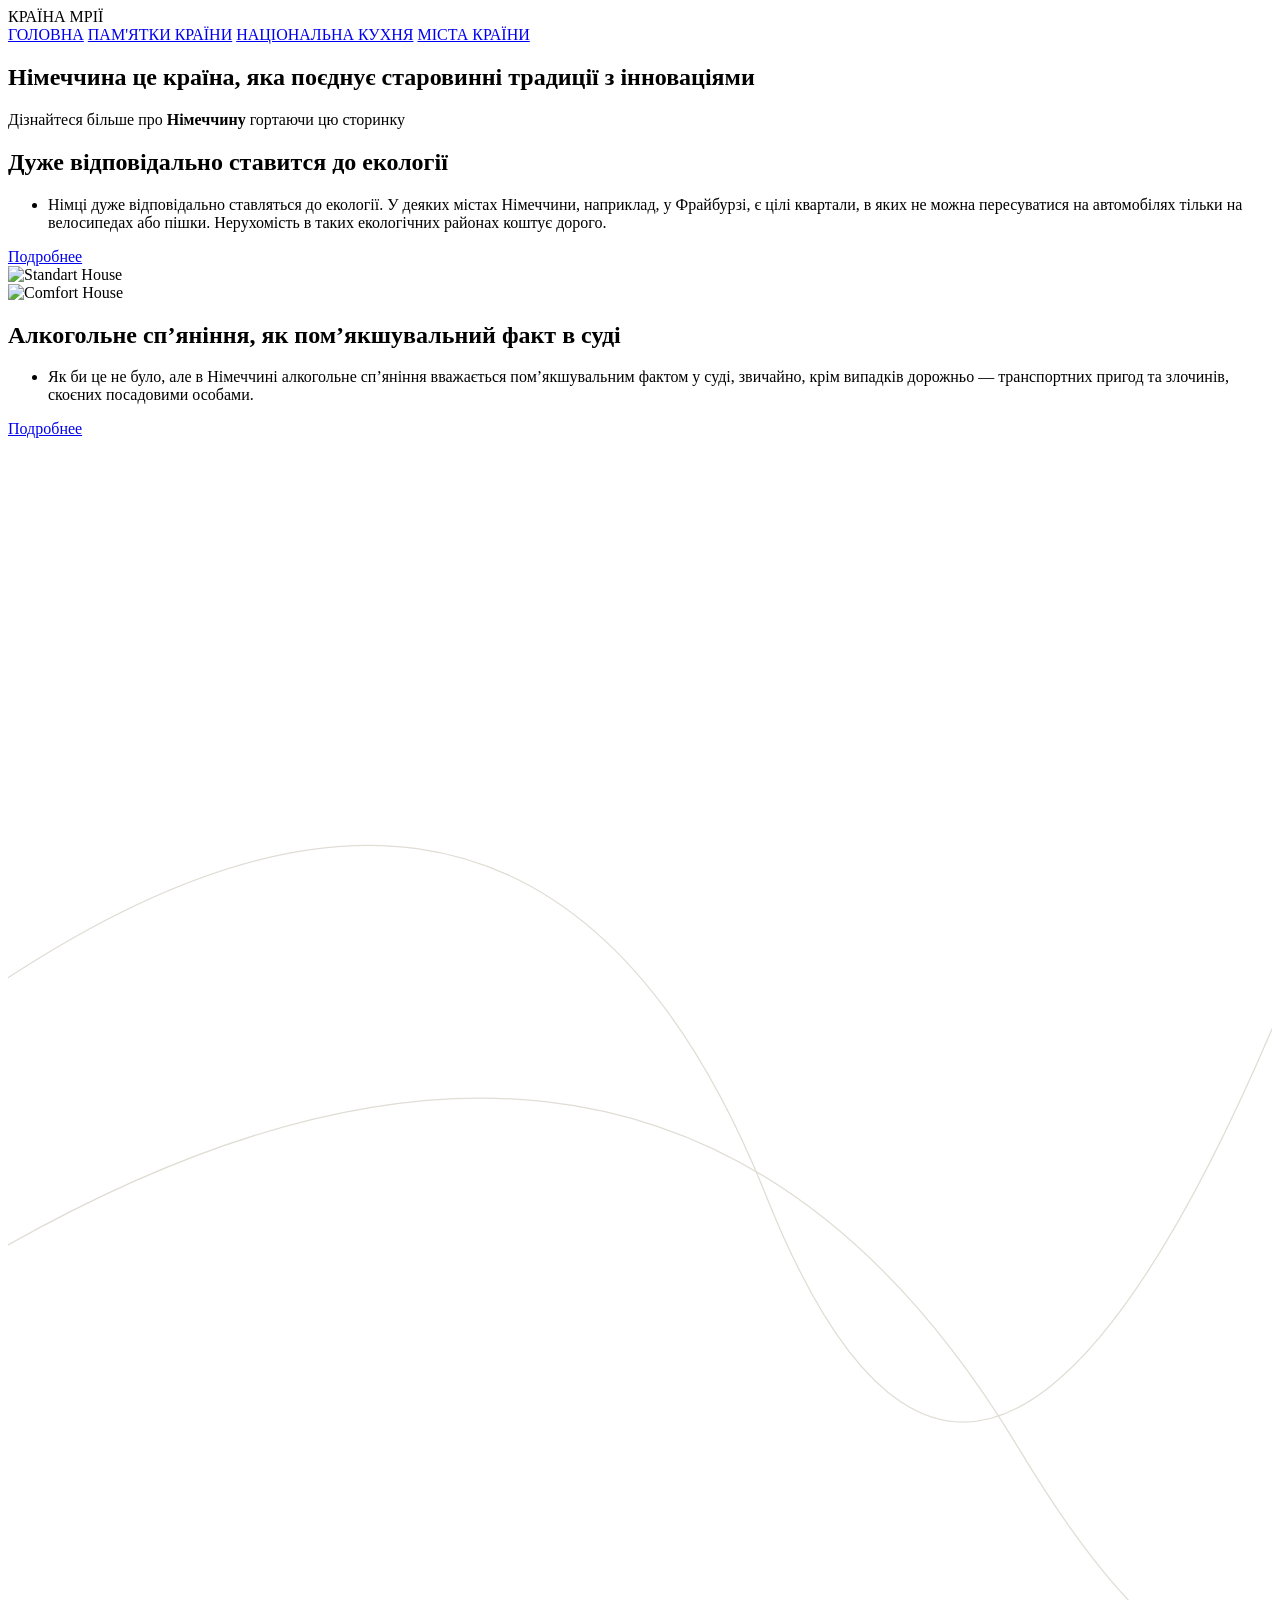
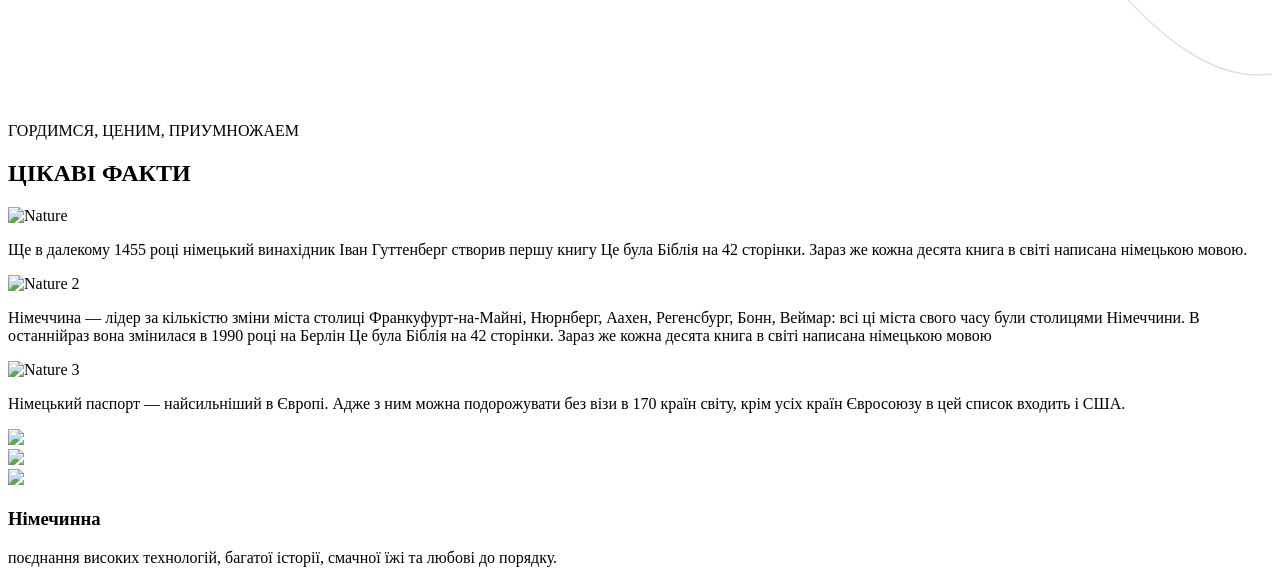
==== commit e633af9b: "Add files via upload" ====
--- a/index.html
+++ b/index.html
@@ -18,76 +18,109 @@
        
     </nav>
     </header>
-    
     <section class="hero"></section>
-    <section class="intro">
-    <h1>ПАМ'ЯТКИ КРАЇНИ</h1>
-      </section>
+<section class="intro">
+    <h1>Німеччина це країна, яка поєднує старовинні традиції з інноваціями</h1>
+  <div class="divider-container">
     <div class="line"></div>
     <div class="dot"></div>
-    <section class="events">
+    <div class="line"></div>
+</div>
+    <p> Дізнайтеся більше про<strong> Німеччину</strong> гортаючи цю сторинку</p>
+</section>
+     
+    <section class="house-section">
+    <div class="house-card">
+        <div class="house-info">
+            <h2>Дуже відповідально ставится до екології</h2>
+            <ul>
+                <li>Німці дуже відповідально ставляться до екології. У деяких містах
 
-  
-  <div class="event-card">
-    <img src="https://mklub.com.ua/wp-content/uploads/2024/07/002-6.jpg">
-</div>
-    <div class="event-text">
-      <h2>Рейхстаг</h2>
-      
-      <p>
-        Будівля парламенту Німеччини, зведена в кінці XIX століття в стилі неоренесансу.Сучасний купол спроектований в 1990-х роках на заміну зруйнованому під час Другої світової війни.       
-      </p>
-       </div>
-  <div class="event-card">
-    <img src="https://mklub.com.ua/wp-content/uploads/2024/07/005-6.jpg">
-    <iv class="event-text">
-      <h2>Кельнський собор</h2>
-      <p>
-        Є третім найвищих храмом світу.В ньому зберігаються мощі що належать волхвам,які принесли Ісусові Христові дари дізнавшись про народження месії.
-      </p>     
+Німеччини, наприклад, у Фрайбурзі, є цілі квартали, в яких не можна пересуватися на автомобілях тільки на велосипедах або пішки. Нерухомість в таких екологічних районах коштує дорого.</li>
+               
+            </ul>
+            <a href="#" class="btn-more">Подробнее</a>
+        </div>
+        <img src="https://ecoaction.org.ua/wp-content/uploads/2020/06/economy-environment.jpg" alt="Standart House" class="house-image">
     </div>
-  </div>
 
+    <div class="house-card reverse">
+        <img src="https://sfera.fm/assets/media/articles/94995/d87fa5a814514f7e0141b5ea3ff4baeaf63dd968.jpg" alt="Comfort House" class="house-image">
+        <div class="house-info">
+            <h2>Алкогольне сп’яніння, як пом’якшувальний факт в суді</h2>
+            <ul>
+                <li>Як би це не було, але в Німеччині алкогольне сп’яніння вважається пом’якшувальним фактом у суді, звичайно, крім випадків дорожньо — транспортних пригод та злочинів, скоєних посадовими особами. </li>
+                
+            </ul>
+            <a href="#" class="btn-more">Подробнее</a>
+                  </div>
+    </div>
 </section>
-<section class="travel-section">
-    <div class="travel-text-column">
-        <h1>Берлінська стіна</h1>
-        <p> — це одна з найвідоміших історичних пам’яток Німеччина. Вона була збудована у 1961 році та розділяла Берлін на Східний і Західний під час Холодної війни. Стіна стала символом поділу світу та обмеження свободи, а її падіння у 1989 році — символом об’єднання Німеччини.
-Галерея східної сторони — це збережена частина Берлінської стіни, перетворена на відкриту художню галерею.</p>
+    <div class="background-decor">
+        <svg viewBox="0 0 1000 1000" preserveAspectRatio="none">
+            <path d="M-100,500 Q400,100 600,600 T1100,200" fill="none" stroke="#e0ddd5" stroke-width="1"/>
+            <path d="M-100,700 Q500,300 800,800 T1200,400" fill="none" stroke="#e0ddd5" stroke-width="1"/>
+        </svg>
     </div>
 
     
-            
-        
+        <main class="container">
+        <section class="mission-header">
+            <p class="subtitle">ГОРДИМСЯ, ЦЕНИМ, ПРИУМНОЖАЕМ</p>
+            <h1 class="main-title">ЦІКАВІ ФАКТИ</h1>
+        </section>
 
-        <div class="carousel-images">
-            <img src="https://blog.ostrovok.ru/wp-content/uploads/2019/11/wall1.jpg">
-            
-            <img src="https://senfil.net/uploads/posts/2021-08/senfil.net_1629647332_1.jpg" alt="Light blue building door">
-          <img src="https://static.tildacdn.com/tild3366-6333-4630-a530-373863396561/-1_1.png">
-        </div>
-    </div>
-</section>
- <section class="museum">
+        <section class="mission-grid">
+            <div class="mission-item">
+                <div class="image-wrapper">
+                    <img src="https://book24.ua/upload/iblock/2f2/2f24f0cec53d815748d86e363797138b.jpg" alt="Nature">
+                </div>
+                <p class="description">
+                   Ще в далекому 1455 році німецький винахідник Іван Гуттенберг створив першу книгу
+      Це була Біблія на 42 сторінки. Зараз же кожна десята книга в світі написана німецькою мовою.
+                </p>
+            </div>
 
-  
-  <div class="big">
-    <img src="https://mklub.com.ua/wp-content/uploads/2024/08/007-1.jpg">
-    <p>
-       Найгарніша історична площа Берліна, яка отримала свою сучасну назву завдяки розквартированому тут елітному кірасирському полку «жандармів». Домінантою архітектурної композиції Жандарменмаркту є Концертний зал, який з півночі обрамлює Французька церква, а з півдня – Німецький собор.
-    </p>
+            <div class="mission-item">
+                <div class="image-wrapper">
+                    <img src="https://pohcdn.com/sites/default/files/styles/paragraph__live_banner__lb_image__1880bp/public/live_banner/germany-0.jpg" alt="Nature 2">
+                </div>
+                <p class="description">
+                    Німеччина — лідер за кількістю зміни міста столиці
+    
+      Франкуфурт-на-Майні, Нюрнберг, Аахен, Регенсбург, Бонн, Веймар: всі ці міста свого часу були столицями Німеччини. В останнійраз вона змінилася в 1990 році на Берлін      Це була Біблія на 42 сторінки. Зараз же кожна десята книга в світі написана німецькою мовою
+                </p>
+            </div>
+
+            <div class="mission-item">
+                <div class="image-wrapper">
+                    <img src="https://www.timetax.pl/wp-content/uploads/2024/08/munch-1-1024x505.png.webp" alt="Nature 3">
+                </div>
+                <p class="description">
+                    Німецький паспорт — найсильніший в Європі.
+    
+    Адже з ним можна подорожувати без візи в 170 країн світу, крім усіх країн Євросоюзу в цей список входить і США.
+                </p>
+            </div>
+        </section>
+          <div class="cards">
+
+  <div class="card">
+    <img src=" https://encrypted-tbn0.gstatic.com/images?q=tbn:ANd9GcTvtgXDluDqaObwV7pz-eYmj_T4MxXREr8Cc8jI2WtOKA&s=10">
   </div>
 
-  
-  <div class="right">
-
-    <div class="small">
-      <img src="https://mklub.com.ua/wp-content/uploads/2024/07/002-7.jpg">
-      <p>
-        Всі три споруди витримані в тонах суворого класичного стилю. В центрі майдану знаходиться пам’ятник німецькому поету Фрідріху Шиллеру. Кожного грудня на площі встановлюється різдвяна ялинка і починає працювати ярмарок.
-      </p>
-    </div>
-
+  <div class="card">
+    <img src="https://encrypted-tbn0.gstatic.com/images?q=tbn:ANd9GcTJXT5QLU2t-krlLWktOmD2DzXoxKh-3HcHkA&s">
   </div>
 
-</section>+  <div class="card">
+    <img src="https://blog.likebus.ua/wp-content/uploads/2025/08/pravila-1024x768.webp">
+  </div>
+
+</div>
+          <div class="content-center">
+    <h3>Німечинна</h3>
+    <p>поєднання високих технологій, багатої історії, смачної їжі та любові до порядку.</p>
+</div>
+          </head>
+  </body>
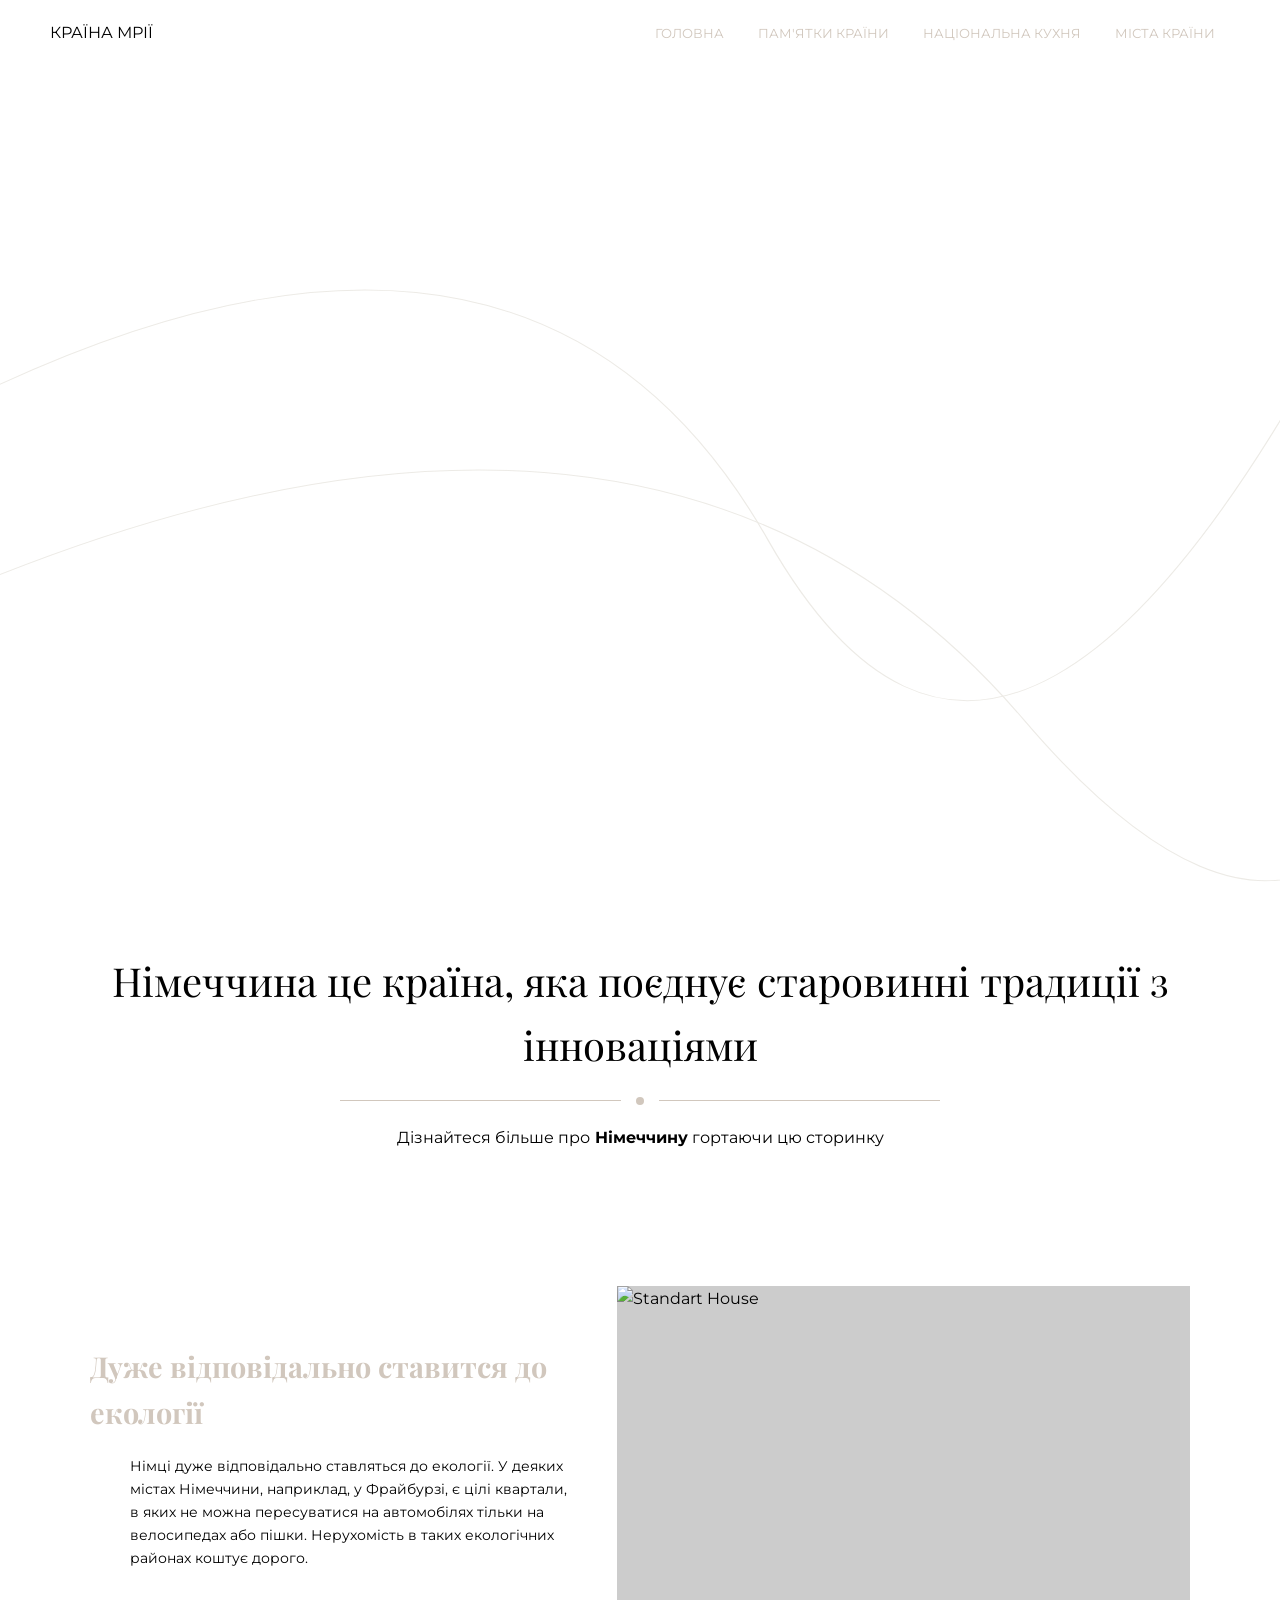
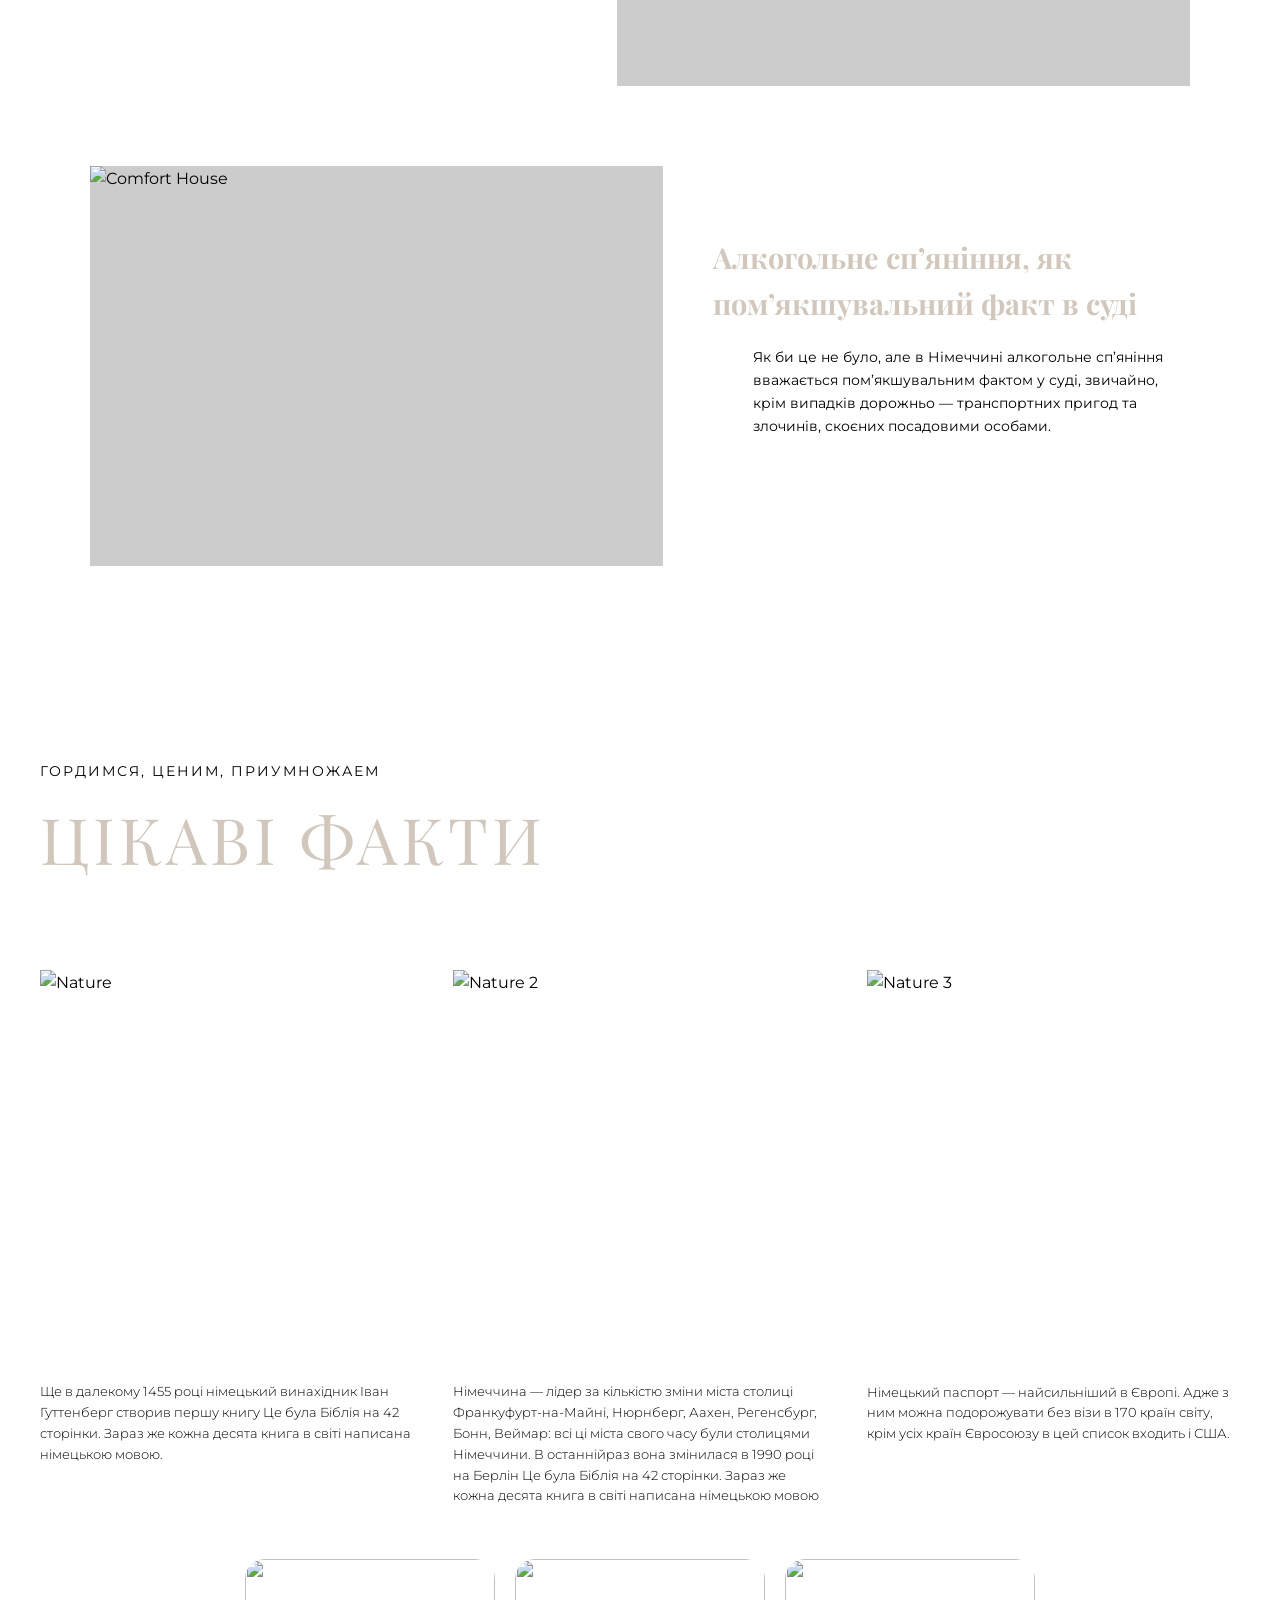
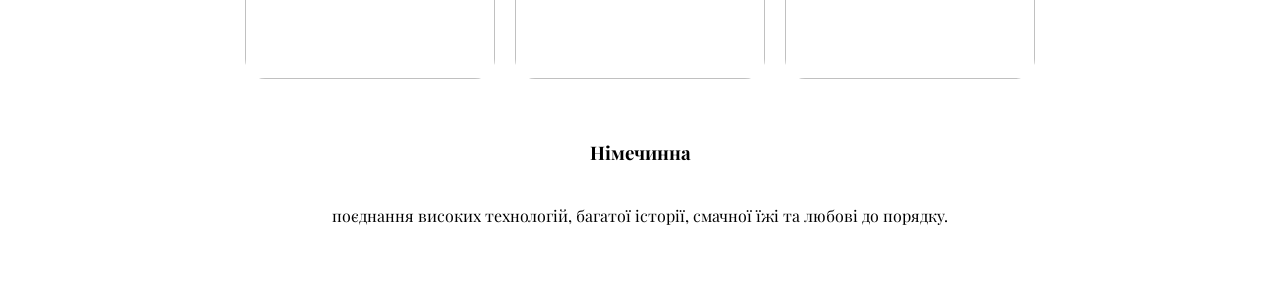
==== commit 0f0b90c2: "Update index.html" ====
--- a/index.html
+++ b/index.html
@@ -6,6 +6,7 @@
     <meta name="viewport" content="width=device-width, initial-scale=1.0">
     <title>Країна мрії</title>
     <link href="https://fonts.googleapis.com/css2?family=Montserrat:wght@300;400;600&family=Playfair+Display:ital@0;1&display=swap" rel="stylesheet"> 
+ <link rel="stylesheet" href="style.css">
   <body>
 
 <header>
@@ -123,4 +124,4 @@
     <p>поєднання високих технологій, багатої історії, смачної їжі та любові до порядку.</p>
 </div>
           </head>
-  </body>+  </body>
--- a/style.css
+++ b/style.css
@@ -0,0 +1,332 @@
+root {
+            --bg-color: #e5e0d8;
+            --text-color: #4a4a4a;
+            --accent-color: #8c7a6b;
+            --white: #ffffff;
+        }
+
+        body {
+            margin: 0;
+            padding: 0;
+            font-family: 'Montserrat', sans-serif;
+            background-color: var(--bg-color);
+            color: var(--text-color);
+            line-height: 1.6;
+        }
+
+        /* Header */
+        header {
+            display: flex;
+            justify-content: space-between;
+            align-items: center;
+            padding: 20px 50px;
+            background: white;
+            position: relative;
+            width: 100%;
+            box-sizing: border-box;
+            z-index: 10;
+        }
+
+
+        logo { font-weight: 600;
+          letter-spacing: 2px;
+          color:#d1c7bd; }
+       
+        nav a {
+            margin: 0 15px;
+            text-decoration: none;
+            color:  #d1c7bd;
+            font-size: 0.8rem;
+            text-transform: uppercase;
+        }
+
+        .btn-book {
+            border: 1px solid var(--white);
+            padding: 8px 20px;
+            color: var(--white);
+            text-decoration: none;
+            font-size: 0.8rem;
+        }
+
+        /* Hero Section */
+        .hero {
+            height: 80vh;
+            background: url('https://images.unsplash.com/photo-1510798831971-661eb04b3739?auto=format&fit=crop&q=80&w=2000') center/cover no-repeat;
+            display: flex;
+            align-items: flex-end;
+            padding-bottom: 50px;
+        }
+
+        
+        .intro {
+            text-align: center;
+            padding: 80px 20px;
+        }
+
+        .intro h1 {
+            font-family:'Playfair Display',serif;
+            font-weight: normal;
+            font-size: 2.5rem;
+            margin-bottom: 10px;
+         
+        }
+.divider-container {
+    display: flex;
+    align-items: center;
+    justify-content: center;
+    max-width: 600px; 
+    margin: 20px auto; 
+}
+
+
+.line {
+    flex: 1; 
+    height: 1px; 
+    background-color: #d1c7bd; 
+}
+
+
+.dot {
+    width: 8px;
+    height: 8px;
+    background-color: #d1c7bd; 
+    border-radius: 50%; 
+    margin: 0 15px; 
+}
+
+.about-block {
+  display: fl
+  align-items: center;
+  gap: 40px;
+  margin: 50px auto;
+  max-width: 1000px;
+   margin-left: 0;
+
+}
+
+
+
+
+.about {
+  justify-content: space-between;
+  align-items: flex-start;
+}
+
+.about-text {
+  width: 120%;
+  color: black;
+ 
+}
+
+.about-text p {
+  margin-bottom: 30px;
+  line-height: 1.5;
+  color:white;
+}
+.btn {
+  padding: 10px 20px;
+  background: black;
+  color: white;
+  border: none;
+  border-radius: 10px;
+  cursor: pointer;
+}
+
+        
+        .house-section {
+            max-width: 1100px;
+            margin: 0 auto;
+            padding: 40px 20px;
+        }
+
+        .house-card {
+            display: grid;
+            grid-template-columns: 1fr 1.2fr;
+            gap: 50px;
+            align-items: center;
+            margin-bottom: 80px;
+        }
+
+        .house-card.reverse {
+            grid-template-columns: 1.2fr 1fr;
+        }
+
+        .house-image {
+            width: 100%;
+            height: 400px;
+            background-color: #ccc;
+            object-fit: cover;
+        }
+
+        .house-info h2 {
+            font-size: 1.8rem;
+            margin-bottom: 20px;
+          font-family: 'Playfair Display', serif; 
+          color: #d1c7bd; 
+        }
+
+        .house-info ul li{
+            list-style: none;
+            padding: 0;
+            font-size: 0.9rem;
+          margin-bottom: 8px;
+            position: relative;
+        }
+
+            
+       
+
+        .btn-more {
+            display: inline-block;
+            margin-top: 25px;
+            padding: 10px 40px;
+            background-color: var(--accent-color);
+            color: white;
+            text-decoration: none;
+            font-size: 0.9rem;
+        }
+
+        
+        .rules-section {
+            background-color: #dfd9cf;
+            padding: 80px 50px;
+            text-align: center;
+        }
+
+        .rules-grid {
+            display: grid;
+            grid-template-columns: 1fr 1fr;
+            gap: 40px;
+            text-align: left;
+            max-width: 1100px;
+            margin: 40px auto 0;
+            font-size: 0.85rem;
+        }
+
+        .rule-item h4 { margin-bottom: 10px; text-transform: uppercase; }
+
+        @media (max-width: 768px) {
+            .house-card, .house-card.reverse { grid-template-columns: 1fr; }
+            .rules-grid { grid-template-columns: 1fr; }
+            header { flex-direction: column; gap: 15px; }
+        }
+
+.background-decor {
+    position: fixed;
+    top: 0;
+    left: 0;
+    width: 100%;
+    height: 100%;
+    z-index: -1;
+    opacity: 0.6;
+}
+
+.background-decor svg {
+    width: 100%;
+    height: 100%;
+}
+
+
+.top-nav {
+    display: flex;
+    justify-content: space-between;
+    padding: 20px 40px;
+    font-size: 12px;
+    text-transform: lowercase;
+    color: var(--text-light);
+}
+
+
+.container {
+    max-width: 1200px;
+    margin: 0 auto;
+    padding: 60px 20px;
+}
+
+.mission-header {
+    margin-bottom: 80px;
+}
+
+.subtitle {
+    font-size: 14px;
+    letter-spacing: 2px;
+    margin-bottom: 5px;
+    
+}
+
+.main-title {
+    font-family: var(--accent-font);
+    font-size: 64px;
+    font-weight: 400;
+    margin: 0;
+    letter-spacing: 4px;
+    text-transform: uppercase;
+  font-family: 'Playfair Display';
+  color: #d1c7bd; 
+}
+
+
+.mission-grid {
+    display: grid;
+    grid-template-columns: repeat(3, 1fr);
+    gap: 40px;
+    align-items: start;
+}
+
+.mission-item {
+    display: flex;
+    flex-direction: column;
+}
+
+.image-wrapper {
+    width: 100%;
+    aspect-ratio: 1 / 1;
+    overflow: hidden;
+    margin-bottom: 25px;
+}
+
+.image-wrapper img {
+    width: 100%;
+    height: 100%;
+    object-fit: cover;
+    filter: grayscale(20%);
+}
+
+.description {
+    font-size: 13px;
+    line-height: 1.6;
+    color: var(--text-main);
+    font-weight: 300;
+}
+
+.cards {
+  display: flex;
+  justify-content: center;
+  gap: 20px;
+  margin: 40px auto;
+}
+
+
+.card {
+  width: 250px;
+  height: 120px;
+  border-radius: 20px;
+  overflow: hidden; 
+}
+
+
+.card img {
+  width: 100%;
+  height: 100%;
+  object-fit: cover;
+}
+.content-center {
+    display: flex;
+    flex-direction: column; 
+    align-items: center;     
+    text-align: center;         
+    max-width: 800px;       
+    margin: 0 auto;         
+    padding: 0 20px;
+  font-family:'Playfair Display',serif;
+}
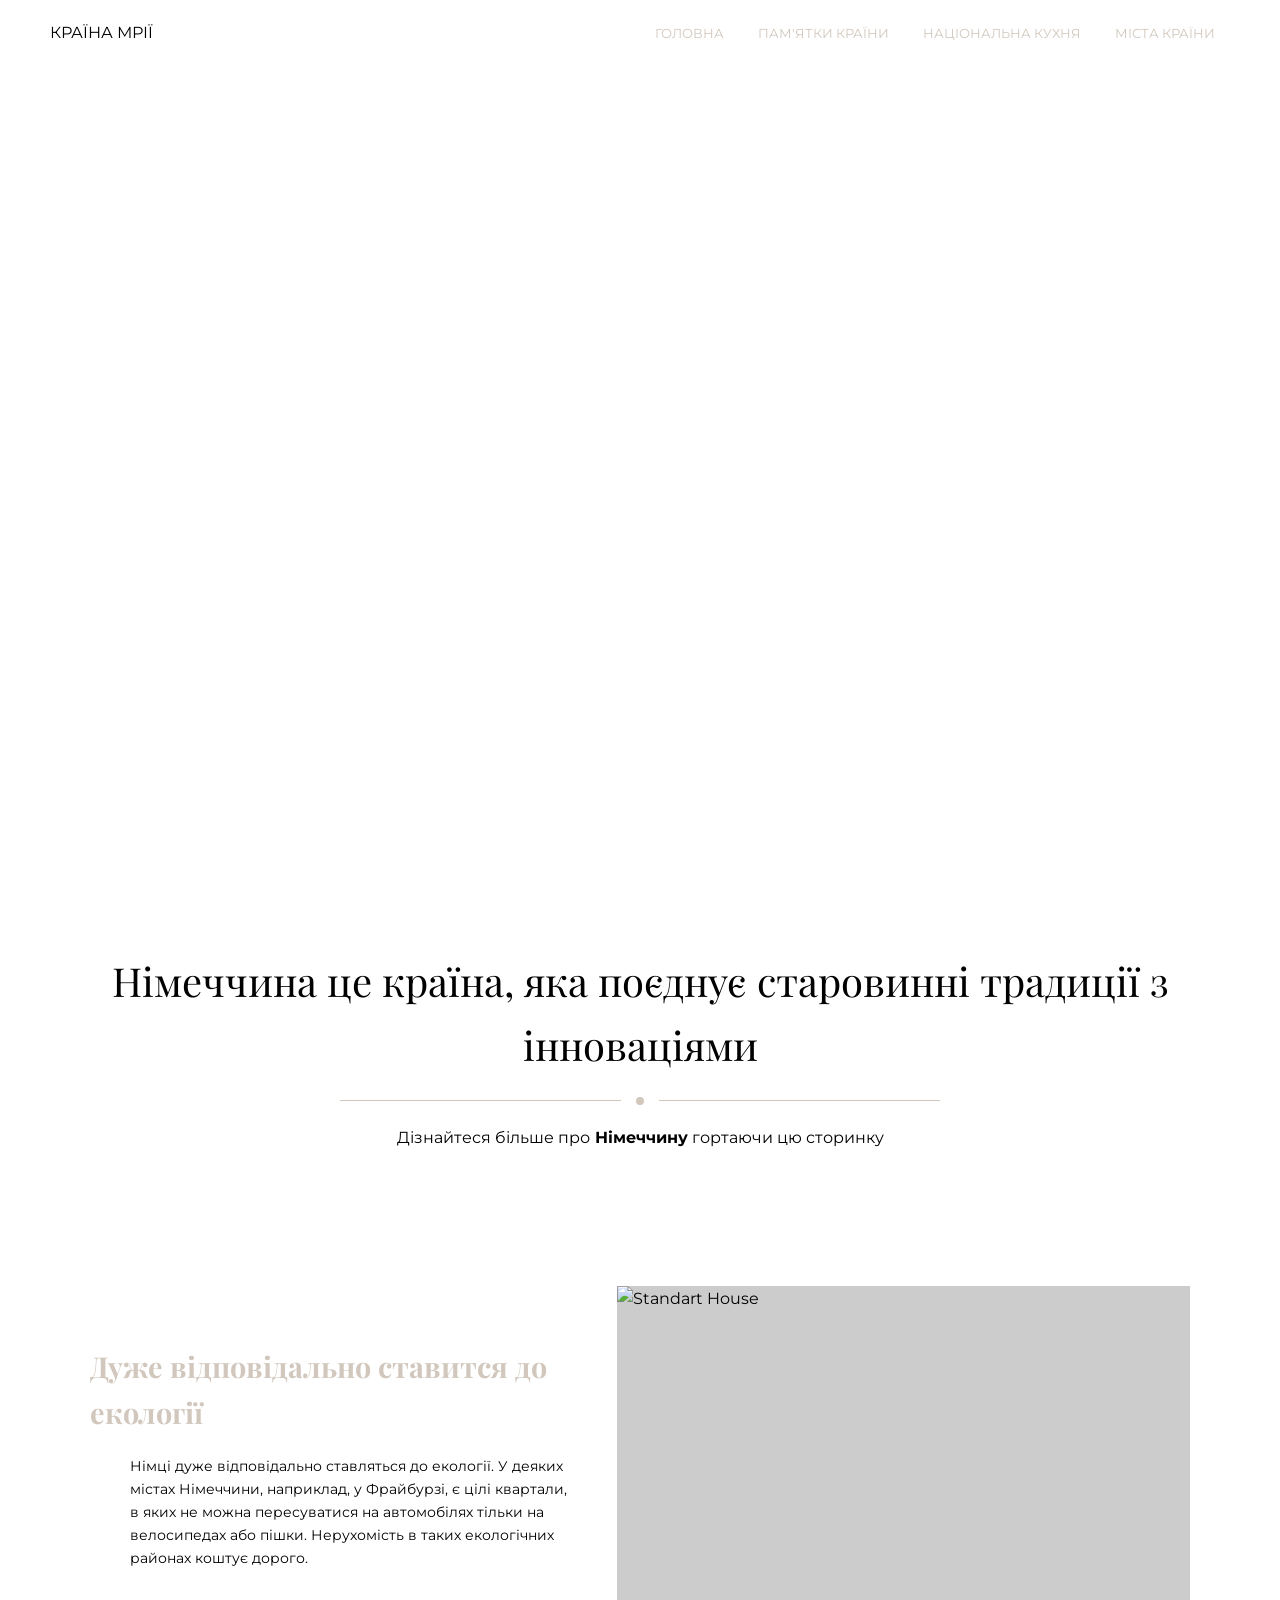
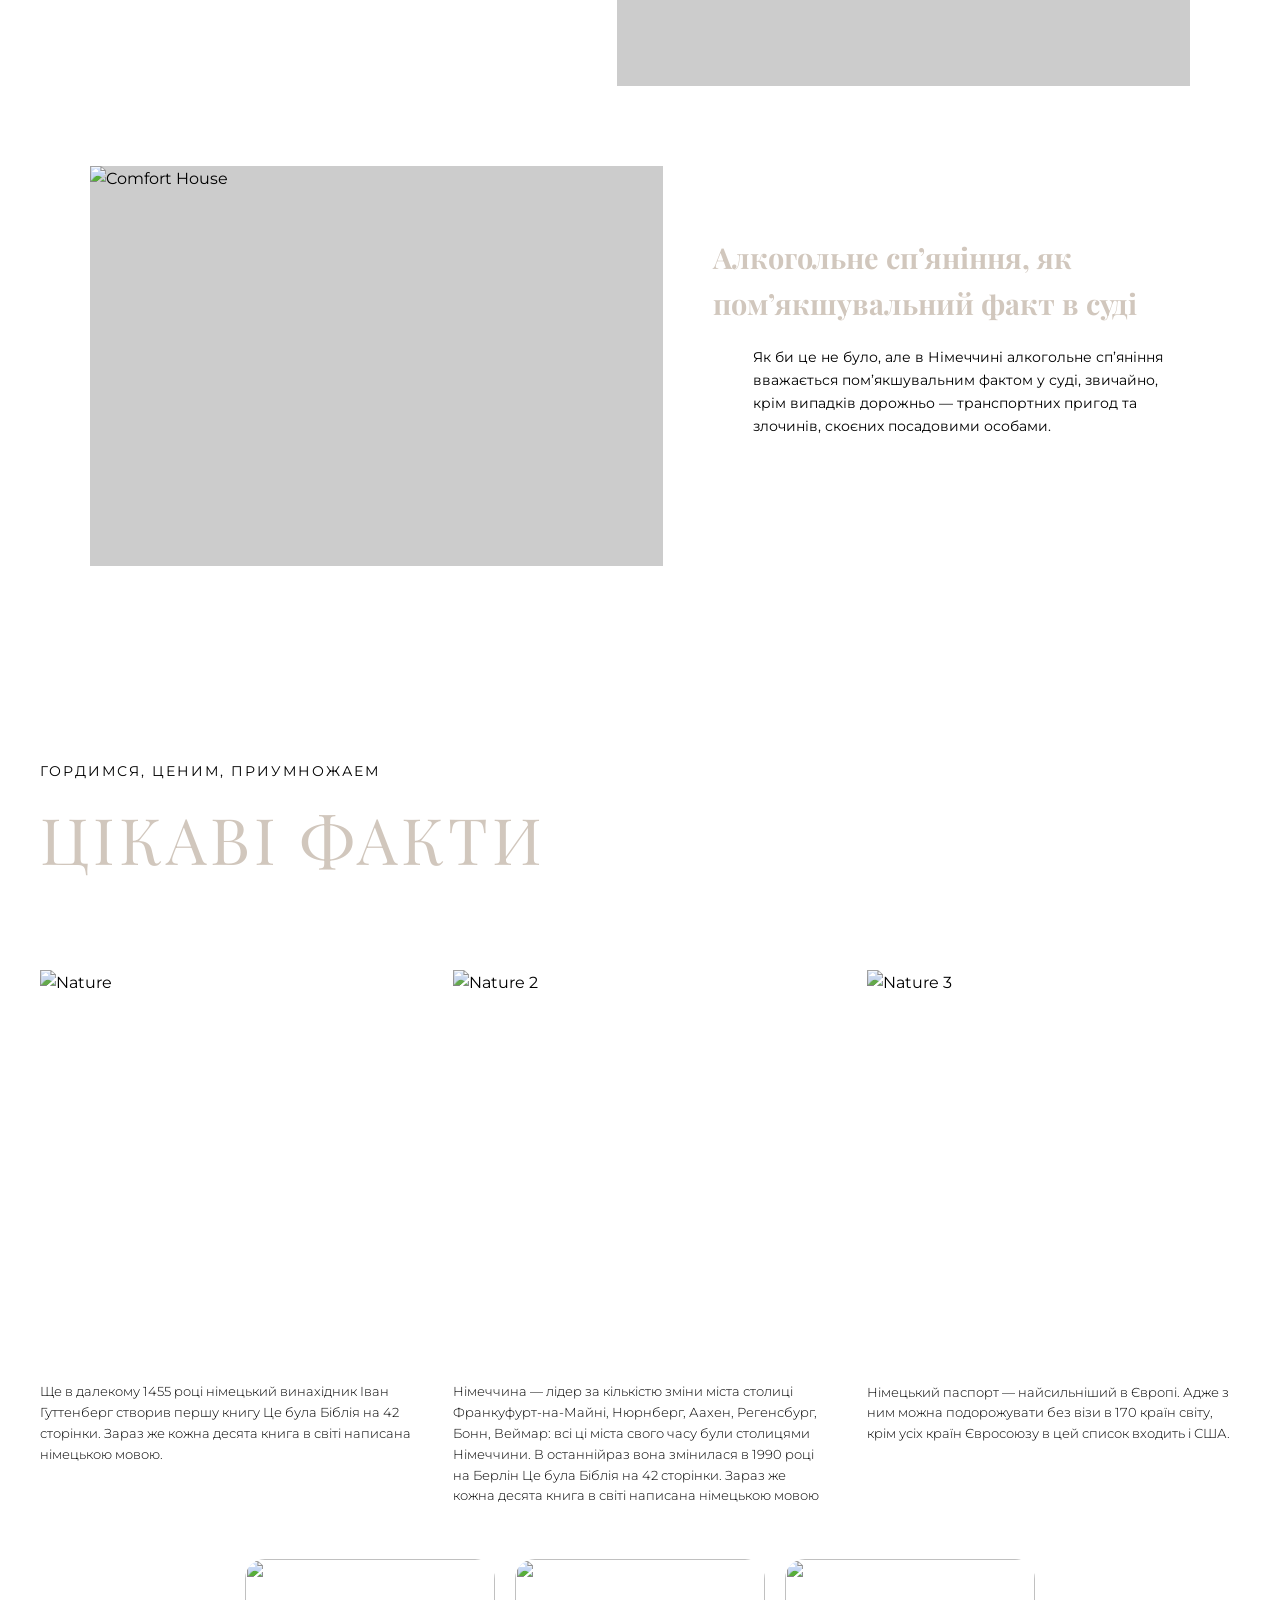
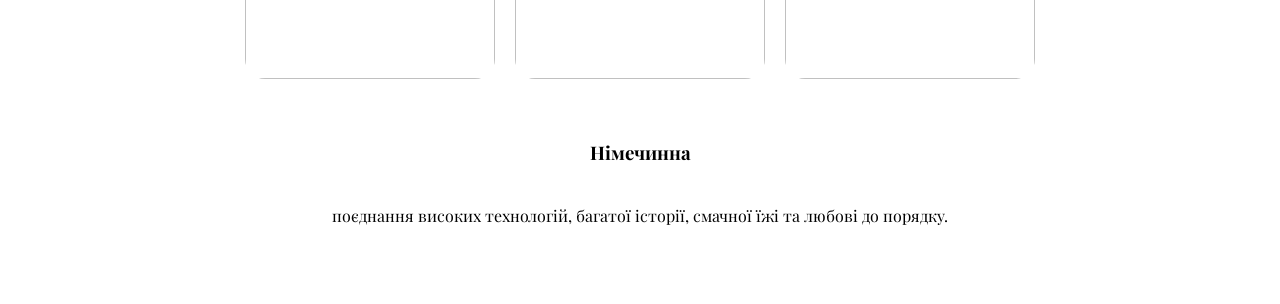
==== commit 93d8e802: "Add files via upload" ====
--- a/index.html
+++ b/index.html
@@ -1,19 +1,19 @@
 <!DOCTYPE html>
-<html lang="ru">
+<html lang="uk">
 <head>
  
     <meta charset="UTF-8">
     <meta name="viewport" content="width=device-width, initial-scale=1.0">
     <title>Країна мрії</title>
     <link href="https://fonts.googleapis.com/css2?family=Montserrat:wght@300;400;600&family=Playfair+Display:ital@0;1&display=swap" rel="stylesheet"> 
- <link rel="stylesheet" href="style.css">
+  <link rel="stylesheet" href="style.css">
   <body>
 
 <header>
     <div class="logo">КРАЇНА МРІЇ</div>
     <nav>
-        <a href="#">ГОЛОВНА</a>
-        <a href="#">ПАМ'ЯТКИ КРАЇНИ</a>
+        <a href="index.html">ГОЛОВНА</a>
+        <a href="page2.html">ПАМ'ЯТКИ КРАЇНИ</a>
         <a href="#">НАЦІОНАЛЬНА КУХНЯ</a>
         <a href="#">МІСТА КРАЇНИ</a>
        
@@ -57,12 +57,7 @@
                   </div>
     </div>
 </section>
-    <div class="background-decor">
-        <svg viewBox="0 0 1000 1000" preserveAspectRatio="none">
-            <path d="M-100,500 Q400,100 600,600 T1100,200" fill="none" stroke="#e0ddd5" stroke-width="1"/>
-            <path d="M-100,700 Q500,300 800,800 T1200,400" fill="none" stroke="#e0ddd5" stroke-width="1"/>
-        </svg>
-    </div>
+   
 
     
         <main class="container">
@@ -124,4 +119,4 @@
     <p>поєднання високих технологій, багатої історії, смачної їжі та любові до порядку.</p>
 </div>
           </head>
-  </body>
+  </body>
